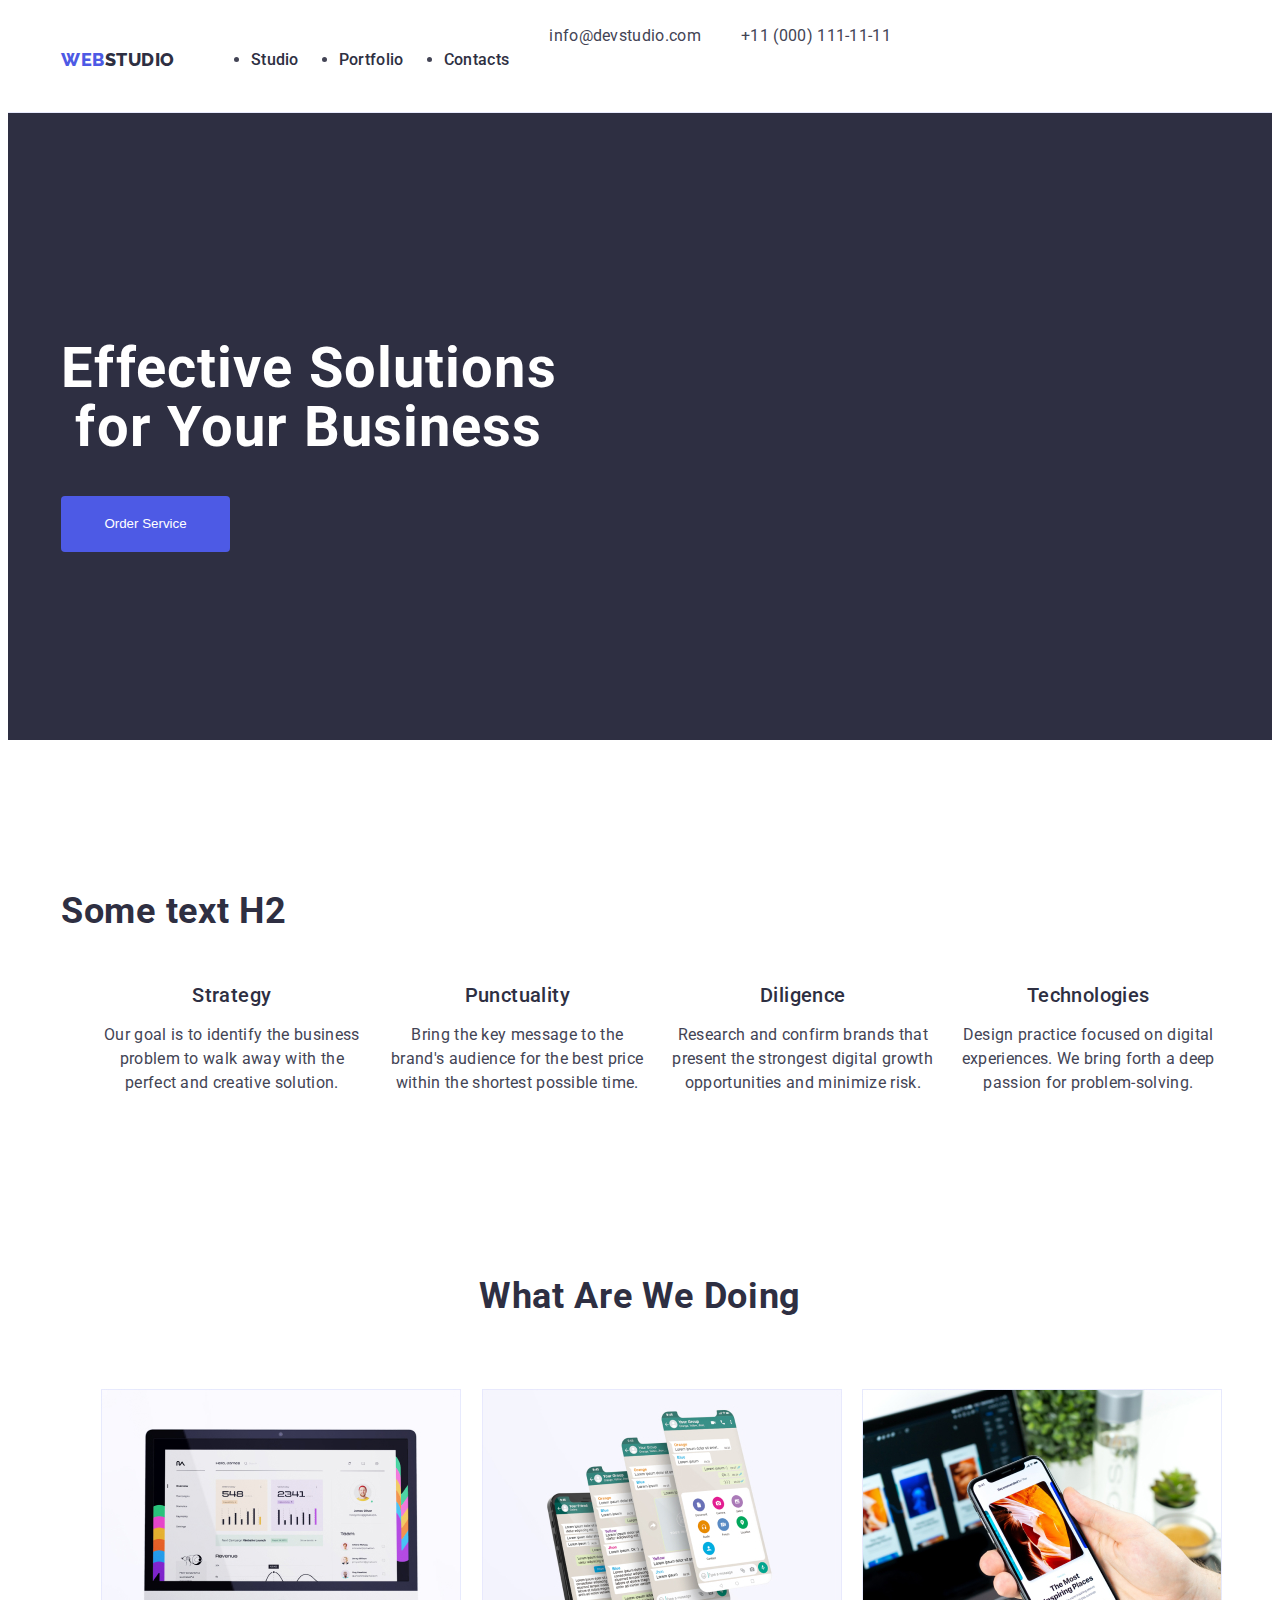
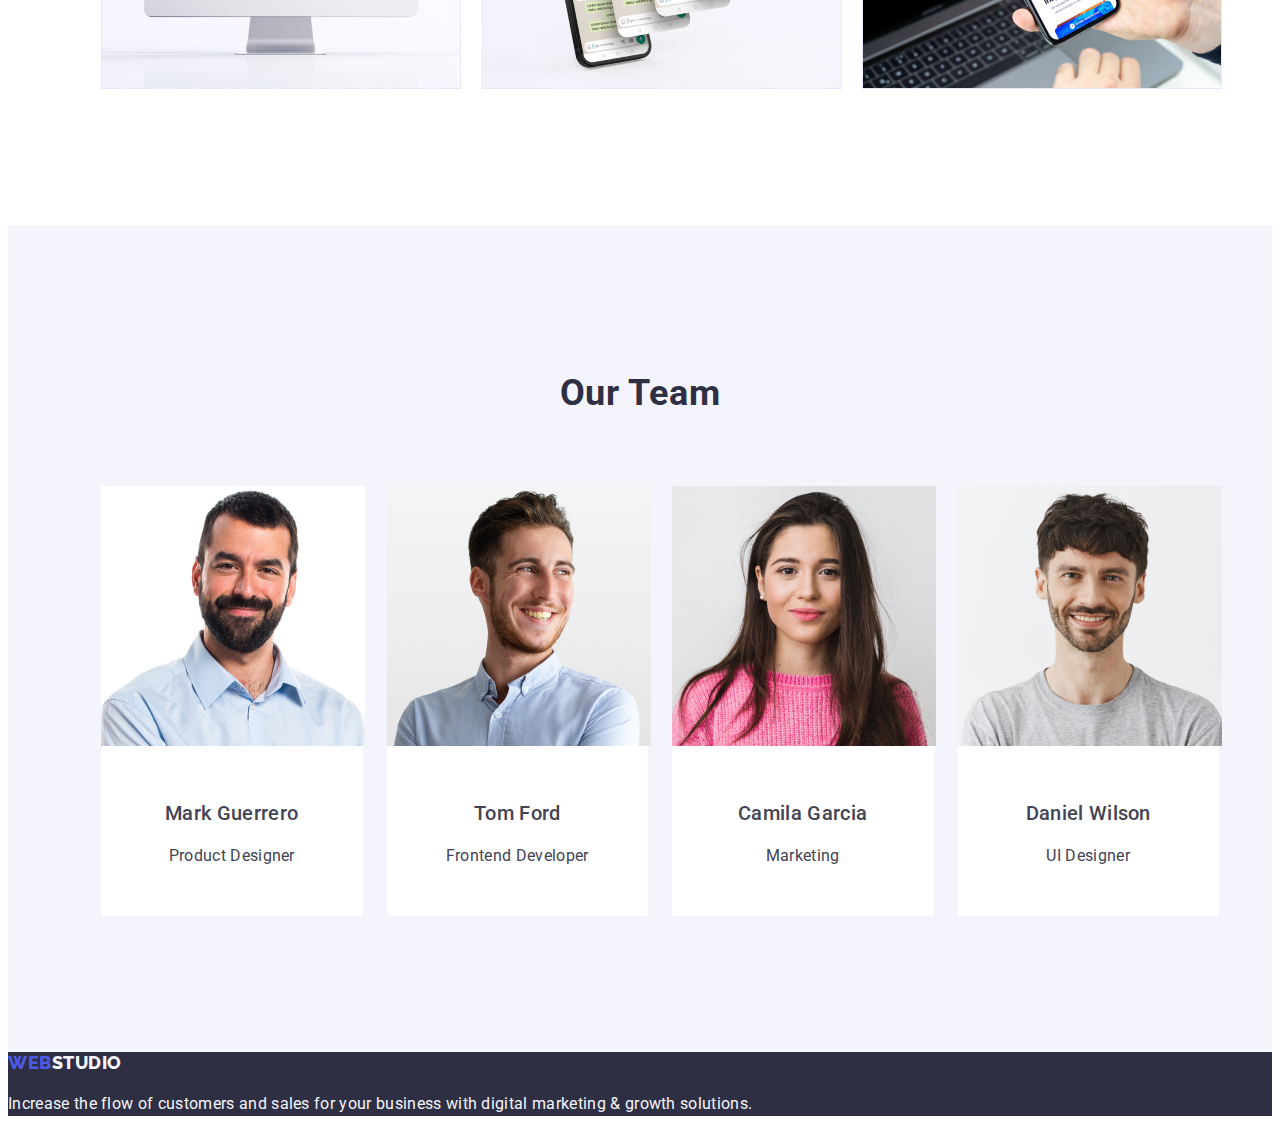
==== index.html @ c29ba167 "3 section - 3 version" ====
<!DOCTYPE html>
<html lang="en">

<head>
  <meta charset="UTF-8" />
  <meta name="viewport" content="width=device-width, initial-scale=1.0" />
  <meta http-equiv="x-ua-compatible" content="ie=edge" />
  <link rel="stylesheet" href="https://cdnjs.cloudflare.com/ajax/libs/modern-normalize/2.0.0/modern-normalize.min.css"
    integrity="sha512-4xo8blKMVCiXpTaLzQSLSw3KFOVPWhm/TRtuPVc4WG6kUgjH6J03IBuG7JZPkcWMxJ5huwaBpOpnwYElP/m6wg=="
    crossorigin="anonymous" referrerpolicy="no-referrer" />
  <link rel="preconnect" href="https://fonts.googleapis.com" />
  <link rel="preconnect" href="https://fonts.gstatic.com" crossorigin />
  <link href="https://fonts.googleapis.com/css2?family=Raleway:wght@800&family=Roboto:wght@400;500;700;900&display=swap"
    rel="stylesheet" />
  <link rel="stylesheet" href="./css/styles.css" />
  <title>Studio</title>
</head>

<body>
  <header class="header">
    <div class="container header-container">
      <nav class="navigate">
        <a href="./index.html" class="logo link">
          Web<span class="logo-second">Studio</span></a>
        <ul class="menu">
          <li class="list-item">
            <a class="link" href="./index.html">Studio</a>
          </li>
          <li class="list-item">
            <a class="link" href="./portfolio.html">Portfolio</a>
          </li>
          <li class="list-item"><a class="link" href="">Contacts</a></li>
        </ul>
      </nav>

      <address class="adr">
        <ul class="list">
          <li class="li-address">
            <a class="link" href="mailto:info@devstudio.com">info@devstudio.com</a>
          </li>
          <li>
            <a class="link" href="tel:+110001111111">+11 (000) 111-11-11</a>
          </li>
        </ul>
      </address>
    </div>
  </header>
  <main>
    <!-- section 1 -->
    <section class="hero">
      <div class="container">
        <h1 class="hero-header">Effective Solutions for Your Business</h1>
        <button type="button" class="btn hero-btn">Order Service</button>
      </div>
    </section>

    <!-- section 2 -->
    <section class="section-second">
      <div class="container">
        <h2 class="header-section-second .visually-hidden">Some text H2</h2>
        <ul class="list ul-section-second">
          <li class="li-section-second">
            <h3 class="header-card">Strategy</h3>
            <p class="p-card">
              Our goal is to identify the business problem to walk away with
              the perfect and creative solution.
            </p>
          </li>
          <li class="li-section-second">
            <h3 class="header-card">Punctuality</h3>
            <p class="p-card">
              Bring the key message to the brand's audience for the best price
              within the shortest possible time.
            </p>
          </li>
          <li class="li-section-second">
            <h3 class="header-card">Diligence</h3>
            <p class="p-card">
              Research and confirm brands that present the strongest digital
              growth opportunities and minimize risk.
            </p>
          </li>
          <li class="li-section-second">
            <h3 class="header-card">Technologies</h3>
            <p class="p-card">
              Design practice focused on digital experiences. We bring forth a
              deep passion for problem-solving.
            </p>
          </li>
        </ul>
      </div>
    </section>

    <!-- section 3 -->
    <section class="section-third">
      <div class="container">
        <h2 class="header-second">What are we doing</h2>
        <ul class="list ul-section-third">
          <li class="li-section-third">
            <img src="./images/img1.jpg" alt="img1" width="360" />
          </li>
          <li class="li-section-third">
            <img src="./images/img2.jpg" alt="img2" width="360" />
          </li>
          <li class="li-section-third">
            <img src="./images/img3.jpg" alt="img3" width="360" />
          </li>
        </ul>
      </div>
    </section>

    <!-- section 4 Our Team -->
    <section class="section-team">
      <div class="container">
        <h2 class="header-second">Our Team</h2>
        <ul class="list list-team">
          <li class="team_card">
            <img src="./images/img11.jpg" alt="Mark Guerrero" width="264" />
            <div class="container-employee">
              <h3 class="header-card">Mark Guerrero</h3>
              <p class="p-card">Product Designer</p>
            </div>
          </li>
          <li class="team_card">
            <img src="./images/img(11).jpg" alt="Tom Ford" width="264" />
            <div class="container-employee">
              <h3 class="header-card">Tom Ford</h3>
              <p class="p-card">Frontend Developer</p>
            </div>
          </li>
          <li class="team_card">
            <img src="./images/img(12).jpg" alt="Camila Garcia" width="264" />
            <div class="container-employee">
              <h3 class="header-card">Camila Garcia</h3>
              <p class="p-card">Marketing</p>
            </div>
          </li>
          <li class="team_card">
            <img src="./images/img(13).jpg" alt="Daniel Wilson" width="264" />
            <div class="container-employee">
              <h3 class="header-card">Daniel Wilson</h3>
              <p class="p-card">UI Designer</p>
            </div>
          </li>
        </ul>
      </div>
    </section>
  </main>
  <footer class="footer">
    <a href="./index.html" class="logo link">
      Web<span class="logo-second">Studio</span></a>
    <p class="p-footer">
      Increase the flow of customers and sales for your business with digital
      marketing & growth solutions.
    </p>
  </footer>
</body>

</html>
---- css/styles.css ----
:root {
  --CLOUD: #F4F4FD;
  --CORNFLOWER: #E7E9FC;
  --IRIS: #4D5AE5;
  --NAVY-BLUE: #2E2F42;
  --OCEAN: #404BBF;
  --SLATE: #434455;
  --WHITE: #FFFFFF;
  --GREEN: #31D0AA;
  --LIGHT-SLATE: #8E8F99;
  --NAVY-BLUE-MODAL: #abacb3;
  --GREY: #6d6d7b;
  --DAIRY: #FCFCFC;


}

body {
  font-family: 'Roboto', sans-serif;
  color: #434455;
  background-color: var(--WHITE);
  line-height: 1.5;
  letter-spacing: 0.02em;
}

a {
  text-decoration: none;

}

h1 {
  font-weight: bold;
  font-size: 56px;
  line-height: 60px;
}

h2 {
  font-weight: bold;
  font-size: 36px;

}

h3 {
  font-weight: 500;
  font-size: 20px;
}

img {
  display: block;
}

.header {
  border-bottom: 1px solid #e7e9fc;
}

.header-container:first-child {
  display: flex;
}

.container {
  width: 1158px;
  margin: 0 auto;
  padding: 0 15px;

}

.link {
  font-size: .75rem;
  line-height: 1.5;
  letter-spacing: 0.02em;
  text-decoration: none;
  font-size: 16px;
}

.btn {
  background-color: var(--IRIS);
  color: var(--WHITE);
  cursor: pointer;
}

/* NAV */
.navigate {
  display: flex;
  align-items: center;

}

.logo {
  font-family: 'Raleway', sans-serif;
  font-weight: 800;
  font-size: 18px;
  line-height: 1.17;
  letter-spacing: 0.03em;
  text-transform: uppercase;
  color: var(--IRIS);
  margin-right: 76px;

}

header .logo-second {
  color: var(--NAVY-BLUE);
}

.list {
  list-style: none;
  display: flex;
  gap: 24px;
}

.menu {
  display: flex;
  gap: 40px;
  padding: 24px 0;
}

/* .list-item {
  padding: 24px 0;
} */

.list-item>a {
  font-size: 16px;
  line-height: 1.5;
  letter-spacing: 0.02em;
}

.list-item .link {
  font-weight: 500;
  color: var(--NAVY-BLUE);

}

.adr {
  font-style: normal;
  font-size: 16px;
  line-height: 1.5;
  letter-spacing: 0.02em;
  color: var(--SLATE)
}

.li-address {
  display: flex;
  gap: 40px;
}

.link:hover,
.link:focus {
  color: var(--OCEAN);
  /* text-decoration: underline var(--NAVY-BLUE); */
}


address a {
  color: var(--SLATE);
  margin-right: 1rem;
}

/* Main Page - Studio */
/* section 1 */
.hero {
  background-color: var(--NAVY-BLUE);
  padding: 188px 0;

}

.hero-header {
  line-height: 1.07;
  text-align: center;
  letter-spacing: 0.02em;
  color: var(--WHITE);
  max-width: 496px;
}

.hero-btn {
  display: block;
  min-width: 169px;
  height: 56px;
  border: none;
  border-radius: 4px;
  background-color: var(--IRIS);

}

/* section 2 */
.section-second {
  padding: 120px 0;
}

.header-section-second {
  line-height: 1.2;
  letter-spacing: 0.02em;
  color: var(--NAVY-BLUE);
}

.visually-hidden {
  position: absolute;
  width: 1px;
  height: 1px;
  margin: -1px;
  border: 0;
  padding: 0;

  white-space: nowrap;
  clip-path: inset(100%);
  clip: rect(0 0 0 0);
  overflow: hidden;
}

.li-section-second {
  width: calc((100% - 72px) / 4);
}

.p-card {
  color: var(--SLATE);
}

.section-second .header-card {
  line-height: 1.2;
  letter-spacing: 0.02em;
  color: var(--NAVY-BLUE);
  margin-bottom: 8px;

}

/* section 3 */
.section-third {
  padding-bottom: 120px;
}

.header-second {
  line-height: 1.11;
  text-align: center;
  text-transform: capitalize;
  color: var(--NAVY-BLUE);
  letter-spacing: 0.02em;
  margin-bottom: 72px;
}

.li-section-third {
  width: calc((100% - 48px) / 3);
}

/* section 4 Our Team */
.section-team {
  background-color: var(--CLOUD);
  padding: 120px 0;

}

.team_card {
  background-color: var(--WHITE);
  width: calc((100% - 72px) / 4);
  border-radius: 0px 0px 4px 4px;
}

.container-employee {
  padding: 32px 0;
}

.header-card {
  text-align: center;
  margin-bottom: 8px;
}

.p-card {
  text-align: center;
}

/* FILTERS */
.filters ul {
  justify-content: center;
}

.filters>.btn {
  margin-right: 2rem;
  background-color: var(--CLOUD);
  border: 1px solid var(--CORNFLOWER);
  color: var(--IRIS);
  cursor: pointer;
  letter-spacing: 0.04em;
  font-family: "Roboto", sans-serif;
  font-weight: 500;
  font-size: 16px;
  line-height: 1.5;
  letter-spacing: 0.04em;
}

.btn:active,
.btn:hover,
.btn:focus {
  color: var(--WHITE);
  background-color: var(--OCEAN);
}

/* sections */

.header-card-content {
  font-size: 20px;
  line-height: 1.2;
  letter-spacing: 0.02em;
  color: var(--NAVY-BLUE);
  font-weight: 500;
}

.p-card-content {
  font-size: 16px;
  line-height: 1.5;
  letter-spacing: 0.02em;
  color: var(--SLATE);
}

/* FOOTER */
footer {
  background-color: var(--NAVY-BLUE);
}

.p-footer {
  line-height: 1.5;
  color: var(--CLOUD);
  letter-spacing: 0.02em;
}

.logo-second {
  color: var(--CLOUD);
}
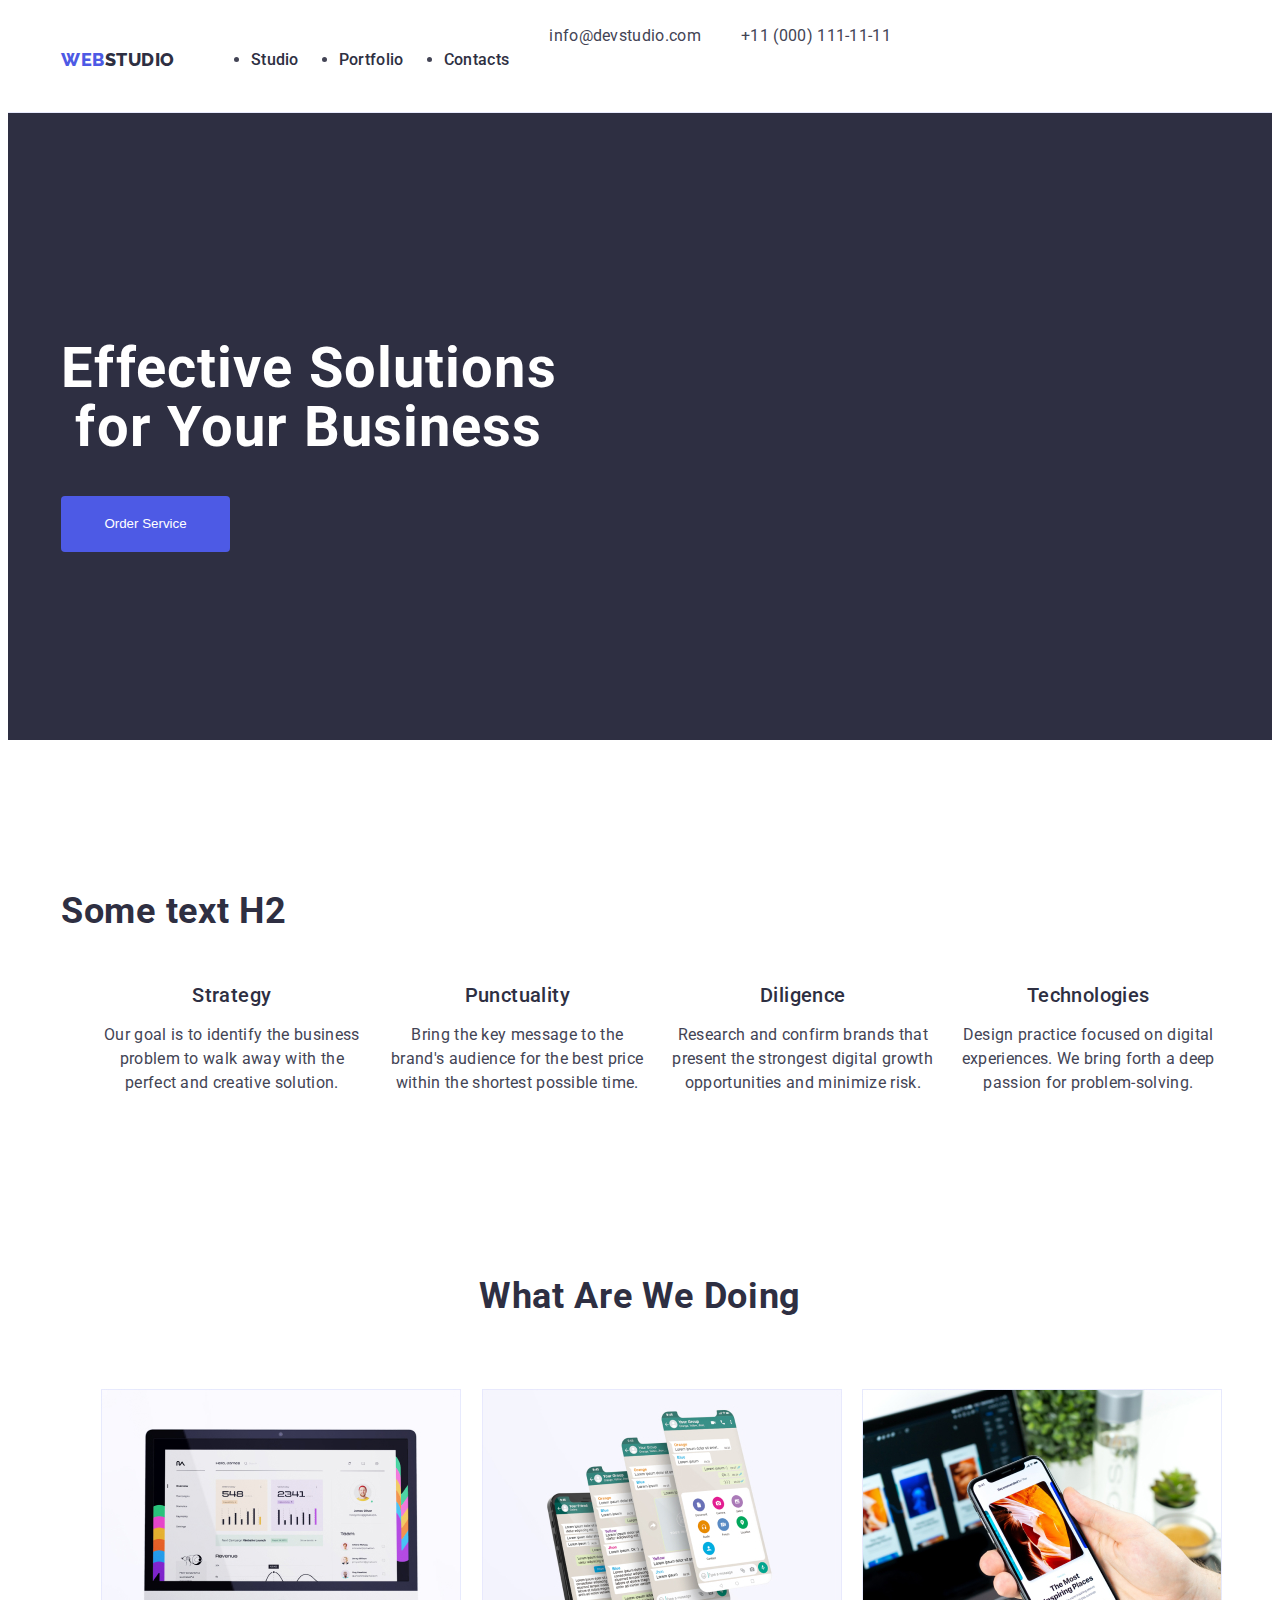
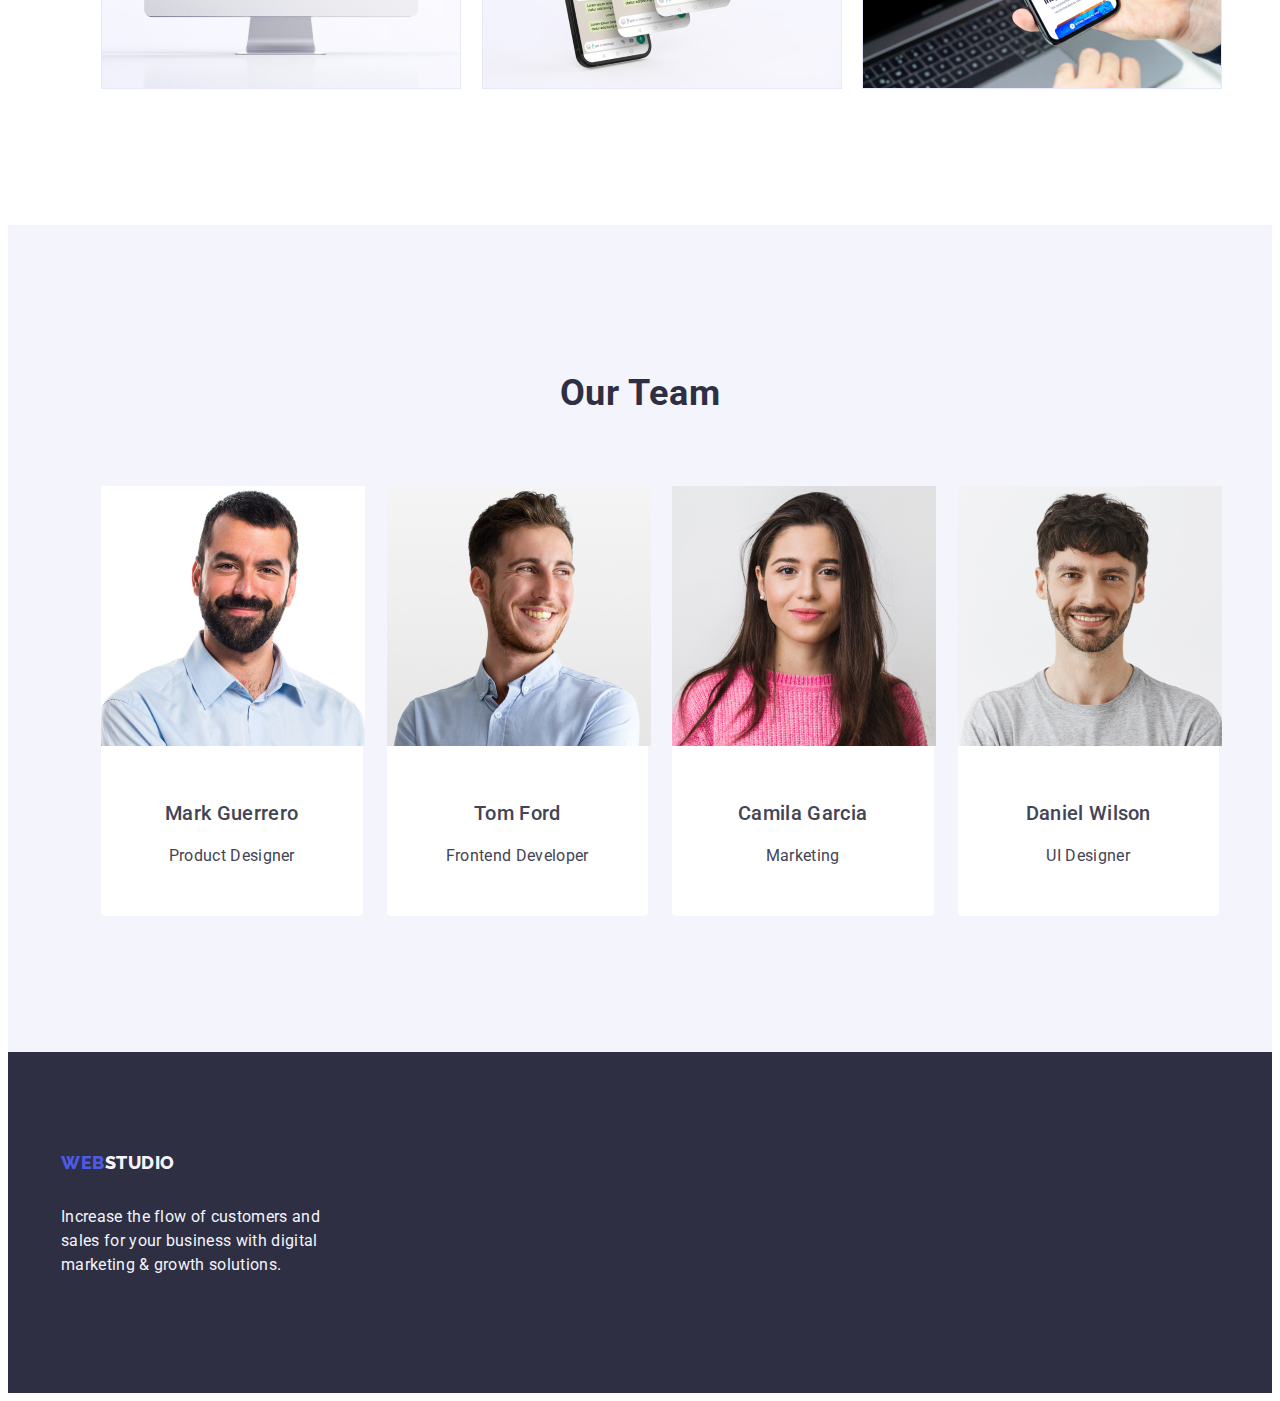
==== commit 3a7a64fc: "changerd main page" ====
--- a/index.html
+++ b/index.html
@@ -147,12 +147,14 @@
     </section>
   </main>
   <footer class="footer">
-    <a href="./index.html" class="logo link">
-      Web<span class="logo-second">Studio</span></a>
-    <p class="p-footer">
-      Increase the flow of customers and sales for your business with digital
-      marketing & growth solutions.
-    </p>
+    <div class="container">
+      <a href="./index.html" class="logo link a-footer">
+        Web<span class="logo-second">Studio</span></a>
+      <p class="p-footer">
+        Increase the flow of customers and sales for your business with digital
+        marketing & growth solutions.
+      </p>
+    </div>
   </footer>
 </body>
 
--- a/css/styles.css
+++ b/css/styles.css
@@ -218,7 +218,6 @@
   letter-spacing: 0.02em;
   color: var(--NAVY-BLUE);
   margin-bottom: 8px;
-
 }
 
 /* section 3 */
@@ -309,14 +308,21 @@
 }
 
 /* FOOTER */
-footer {
+.footer {
   background-color: var(--NAVY-BLUE);
+  padding: 100px 0;
+
+}
+.a-footer{
+  display: inline-block;
+  margin-bottom: 16px; 
 }
 
 .p-footer {
   line-height: 1.5;
   color: var(--CLOUD);
   letter-spacing: 0.02em;
+  max-width: 264px;
 }
 
 .logo-second {
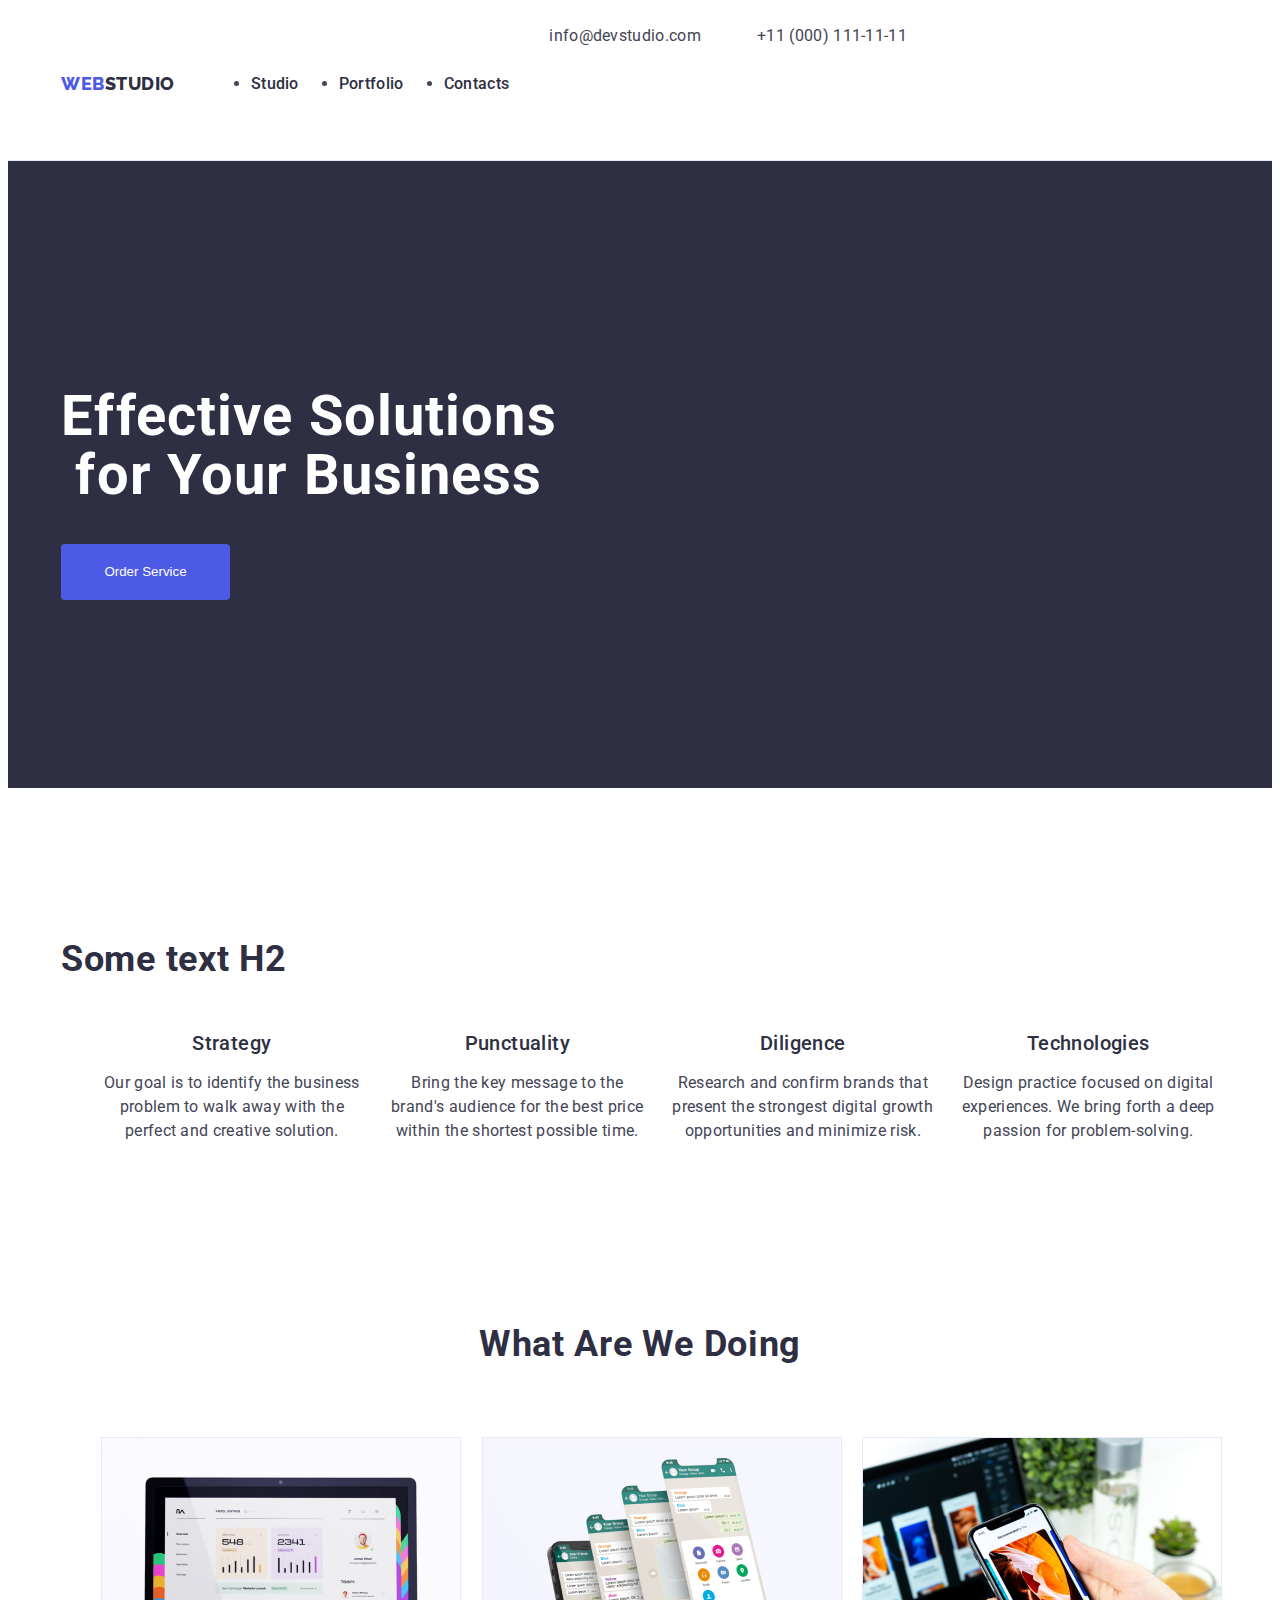
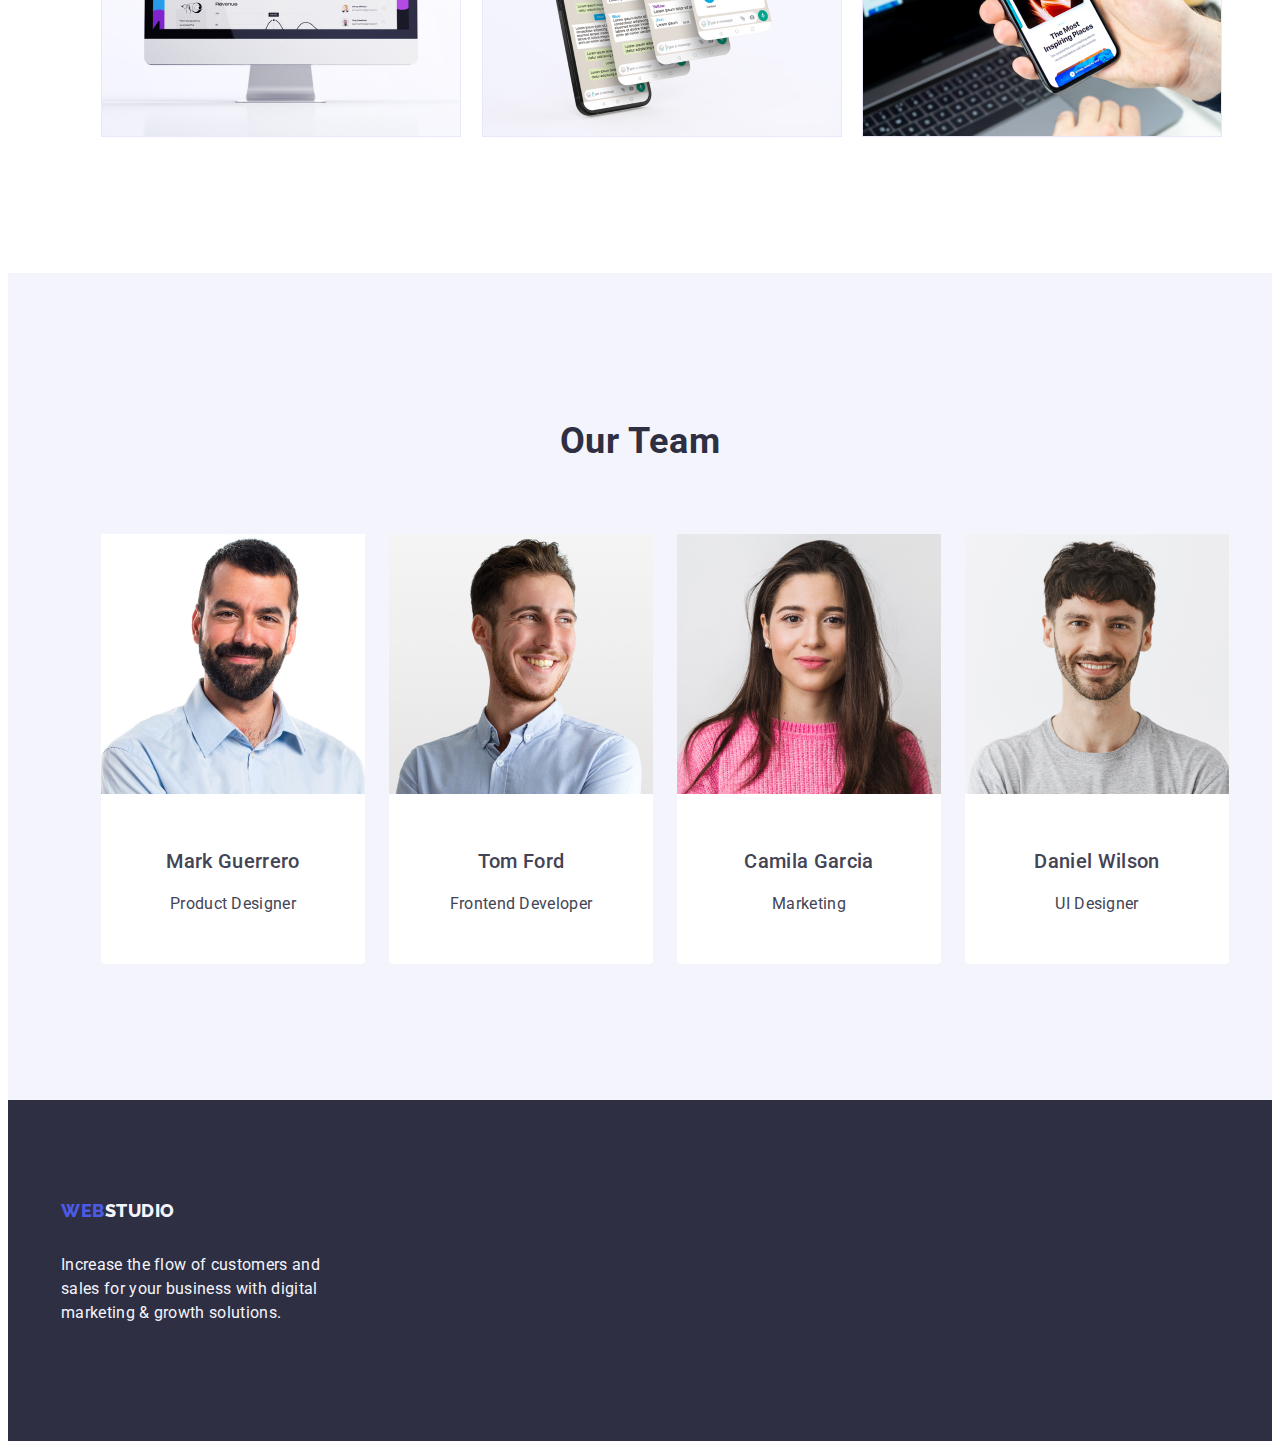
==== commit aa19263c: "different changes all project" ====
--- a/index.html
+++ b/index.html
@@ -34,7 +34,7 @@
       </nav>
 
       <address class="adr">
-        <ul class="list">
+        <ul class="list ul-address">
           <li class="li-address">
             <a class="link" href="mailto:info@devstudio.com">info@devstudio.com</a>
           </li>
--- a/css/styles.css
+++ b/css/styles.css
@@ -113,9 +113,9 @@
   padding: 24px 0;
 }
 
-/* .list-item {
+.list-item {
   padding: 24px 0;
-} */
+}
 
 .list-item>a {
   font-size: 16px;
@@ -148,7 +148,9 @@
   /* text-decoration: underline var(--NAVY-BLUE); */
 }
 
-
+.ul-address{
+  gap: 40px;
+}
 address a {
   color: var(--SLATE);
   margin-right: 1rem;
@@ -247,7 +249,8 @@
 
 .team_card {
   background-color: var(--WHITE);
-  width: calc((100% - 72px) / 4);
+  /* width: calc((100% - 72px) / 4); */
+  flex-basis: calc((100%-24*3)/4);
   border-radius: 0px 0px 4px 4px;
 }
 
@@ -264,12 +267,24 @@
   text-align: center;
 }
 
+/* Portfolio Page */
+
+.main {
+  padding-top: 96px;
+  padding-bottom: 120px;
+}
+
+
 /* FILTERS */
-.filters ul {
+.ul-filter {
   justify-content: center;
-}
-
-.filters>.btn {
+  display: flex;
+  justify-content: center;
+  gap: 24px;
+  margin-bottom: 72px;
+  }
+
+  .ul-filter .btn {
   margin-right: 2rem;
   background-color: var(--CLOUD);
   border: 1px solid var(--CORNFLOWER);
@@ -281,23 +296,48 @@
   font-size: 16px;
   line-height: 1.5;
   letter-spacing: 0.04em;
-}
+  padding: 12px 24px;
+  border: 1px solid var(--CORNFLOWER);
+  border-radius: 4px;
+}
+/* .btn-filter{
+  padding: 12px 24px;
+  border: 1px solid var(--CORNFLOWER);
+  border-radius: 4px;
+} */
 
 .btn:active,
 .btn:hover,
 .btn:focus {
   color: var(--WHITE);
   background-color: var(--OCEAN);
-}
-
-/* sections */
-
+  border: 1px solid transparent;
+}
+
+/* ul-wrap*/
+.ul-wrap{
+  display: flex;
+  flex-wrap: wrap;
+  column-gap: 24px;
+  row-gap: 48px;
+}
+
+.ul-wrap .project-card{
+  width: calc((100% - 48px) / 3);
+}
+.shot-description-cart{
+  padding: 32px 16px;
+  border: 1px solid #e7e9fc;
+  border-top: none;
+}
 .header-card-content {
   font-size: 20px;
   line-height: 1.2;
   letter-spacing: 0.02em;
   color: var(--NAVY-BLUE);
   font-weight: 500;
+  margin-bottom: 8px;
+  
 }
 
 .p-card-content {
@@ -313,9 +353,10 @@
   padding: 100px 0;
 
 }
-.a-footer{
+
+.a-footer {
   display: inline-block;
-  margin-bottom: 16px; 
+  margin-bottom: 16px;
 }
 
 .p-footer {
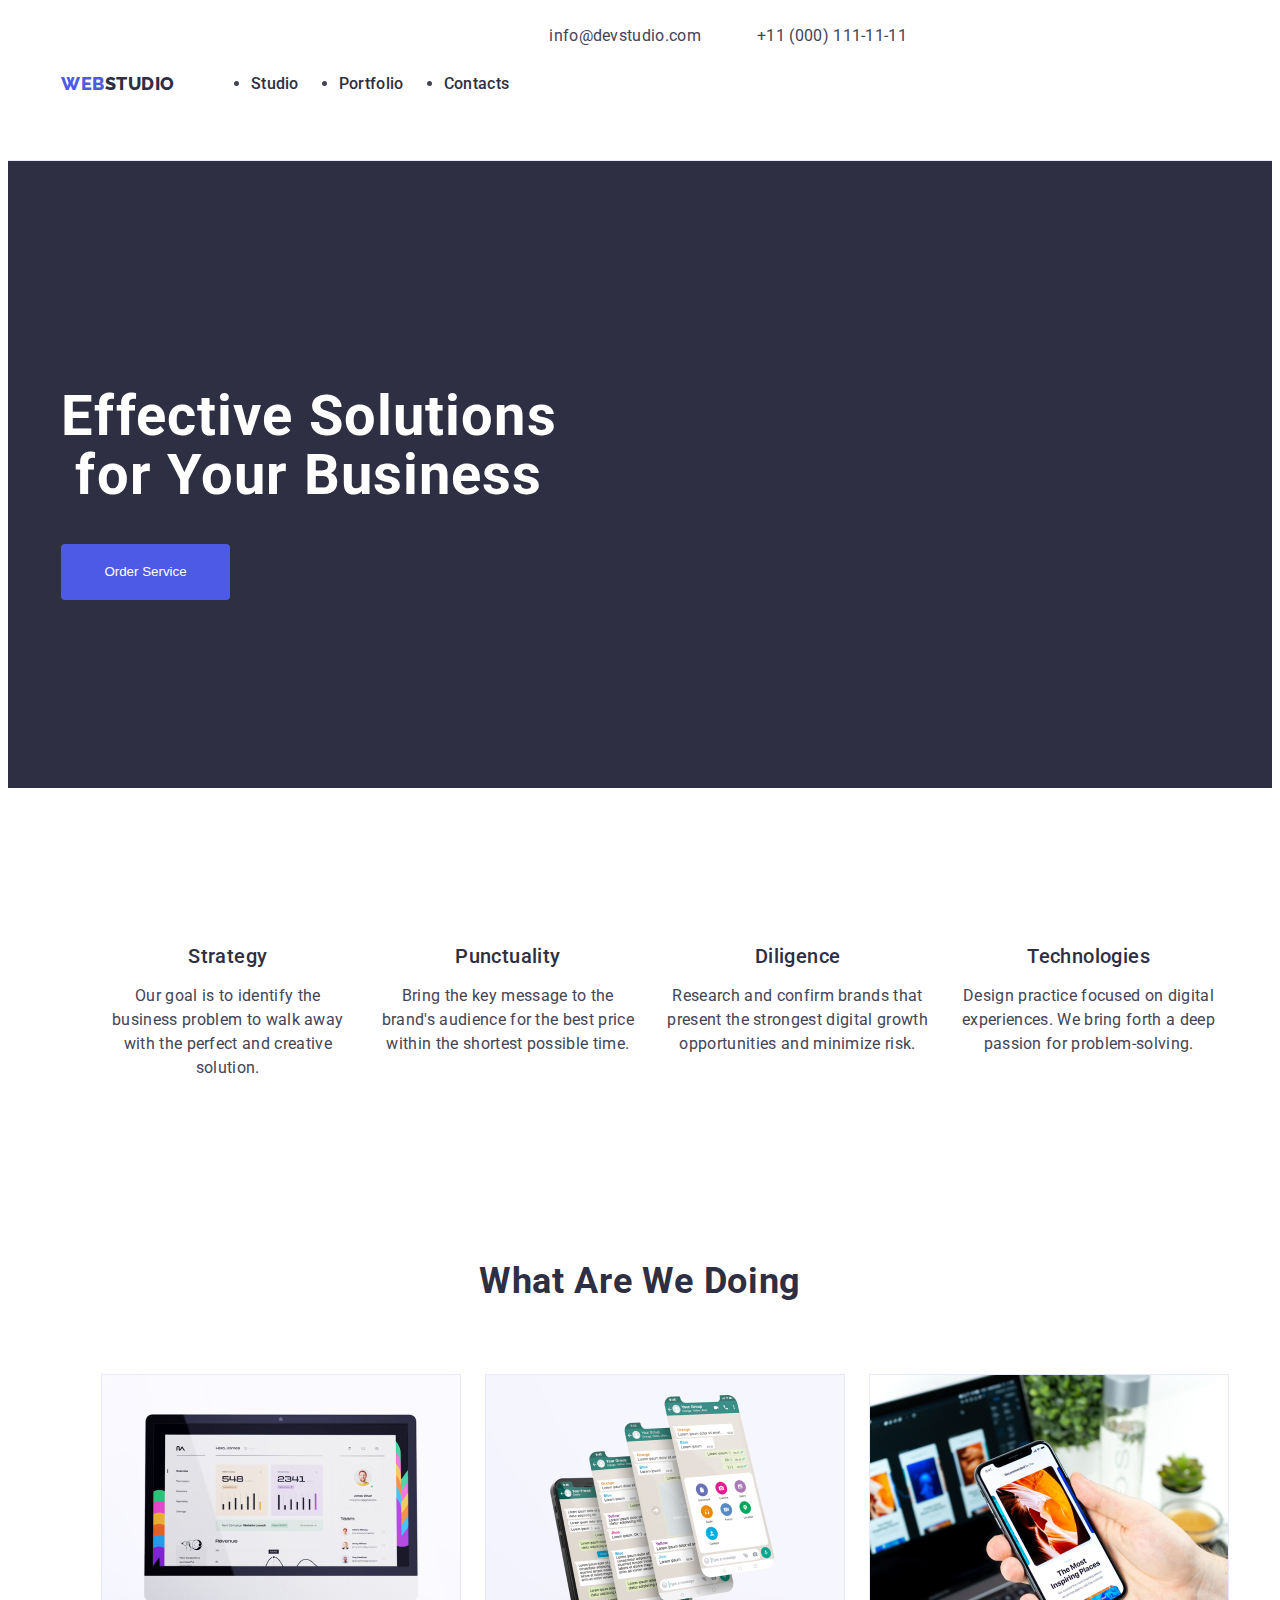
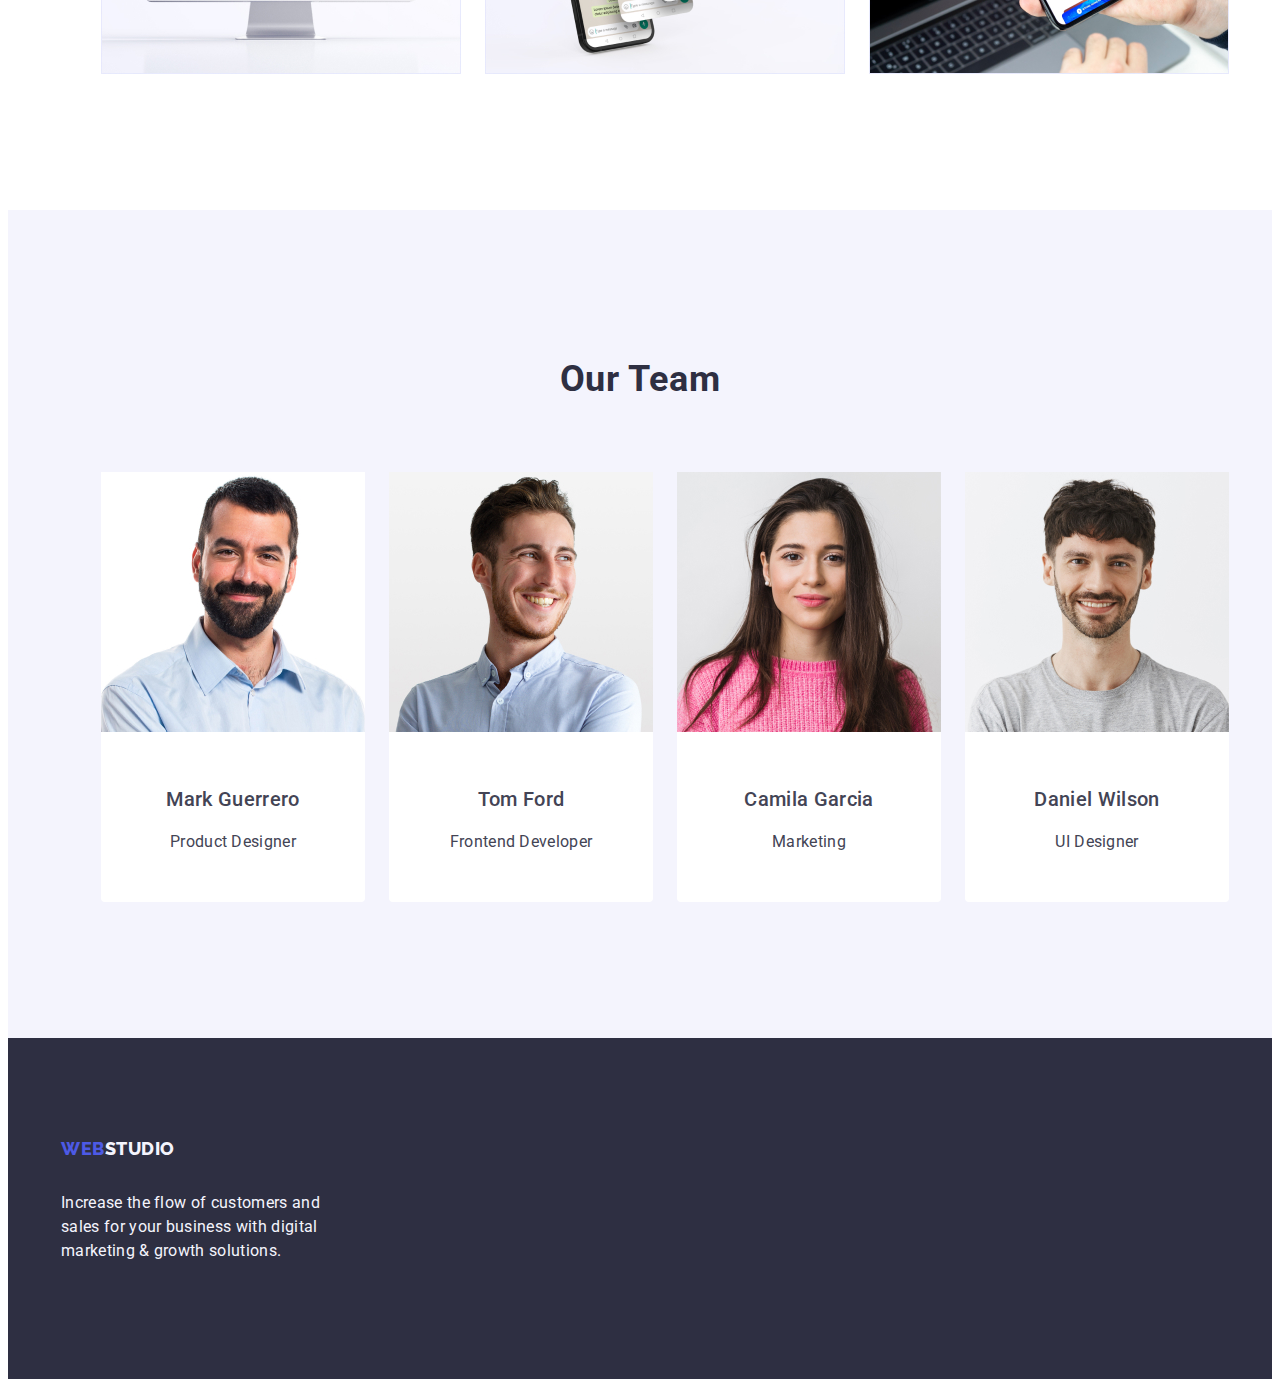
==== commit d1727d41: "different changes" ====
--- a/index.html
+++ b/index.html
@@ -57,7 +57,7 @@
     <!-- section 2 -->
     <section class="section-second">
       <div class="container">
-        <h2 class="header-section-second .visually-hidden">Some text H2</h2>
+        <h2 class="header-section-second visually-hidden">Some text H2</h2>
         <ul class="list ul-section-second">
           <li class="li-section-second">
             <h3 class="header-card">Strategy</h3>
--- a/css/styles.css
+++ b/css/styles.css
@@ -148,9 +148,10 @@
   /* text-decoration: underline var(--NAVY-BLUE); */
 }
 
-.ul-address{
+.ul-address {
   gap: 40px;
 }
+
 address a {
   color: var(--SLATE);
   margin-right: 1rem;
@@ -200,7 +201,6 @@
   margin: -1px;
   border: 0;
   padding: 0;
-
   white-space: nowrap;
   clip-path: inset(100%);
   clip: rect(0 0 0 0);
@@ -208,7 +208,8 @@
 }
 
 .li-section-second {
-  width: calc((100% - 72px) / 4);
+  /* width: calc((100% - 72px) / 4); */
+  flex-basis: calc((100%-3*24px)/4);
 }
 
 .p-card {
@@ -237,7 +238,8 @@
 }
 
 .li-section-third {
-  width: calc((100% - 48px) / 3);
+  /* width: calc((100% - 48px) / 3); */
+  flex-basis: calc((100%-3*16px)/3);
 }
 
 /* section 4 Our Team */
@@ -282,9 +284,9 @@
   justify-content: center;
   gap: 24px;
   margin-bottom: 72px;
-  }
-
-  .ul-filter .btn {
+}
+
+.ul-filter .btn {
   margin-right: 2rem;
   background-color: var(--CLOUD);
   border: 1px solid var(--CORNFLOWER);
@@ -300,6 +302,7 @@
   border: 1px solid var(--CORNFLOWER);
   border-radius: 4px;
 }
+
 /* .btn-filter{
   padding: 12px 24px;
   border: 1px solid var(--CORNFLOWER);
@@ -315,21 +318,24 @@
 }
 
 /* ul-wrap*/
-.ul-wrap{
+.ul-wrap {
   display: flex;
   flex-wrap: wrap;
   column-gap: 24px;
   row-gap: 48px;
 }
 
-.ul-wrap .project-card{
+.project-card {
   width: calc((100% - 48px) / 3);
-}
-.shot-description-cart{
+  width: calc((100%-48px)/3);
+}
+
+.shot-description-cart {
   padding: 32px 16px;
   border: 1px solid #e7e9fc;
   border-top: none;
 }
+
 .header-card-content {
   font-size: 20px;
   line-height: 1.2;
@@ -337,7 +343,7 @@
   color: var(--NAVY-BLUE);
   font-weight: 500;
   margin-bottom: 8px;
-  
+
 }
 
 .p-card-content {
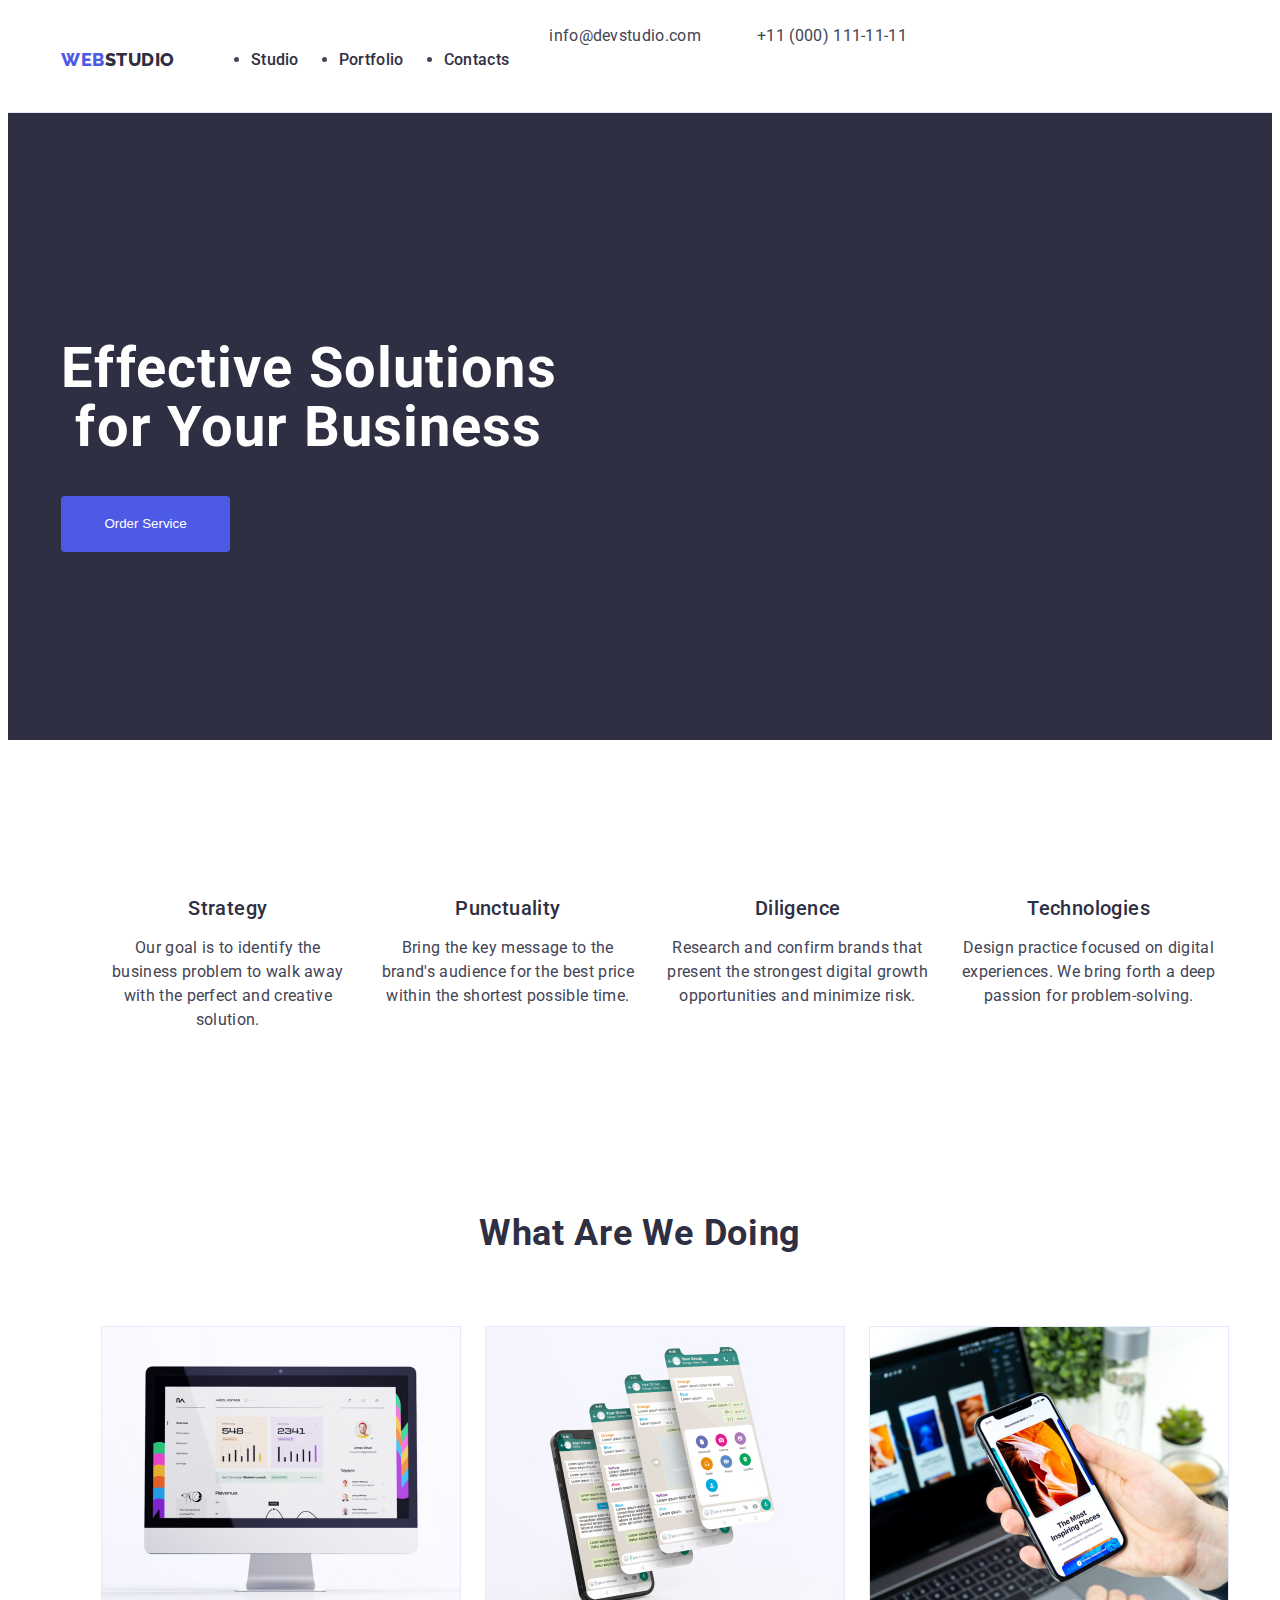
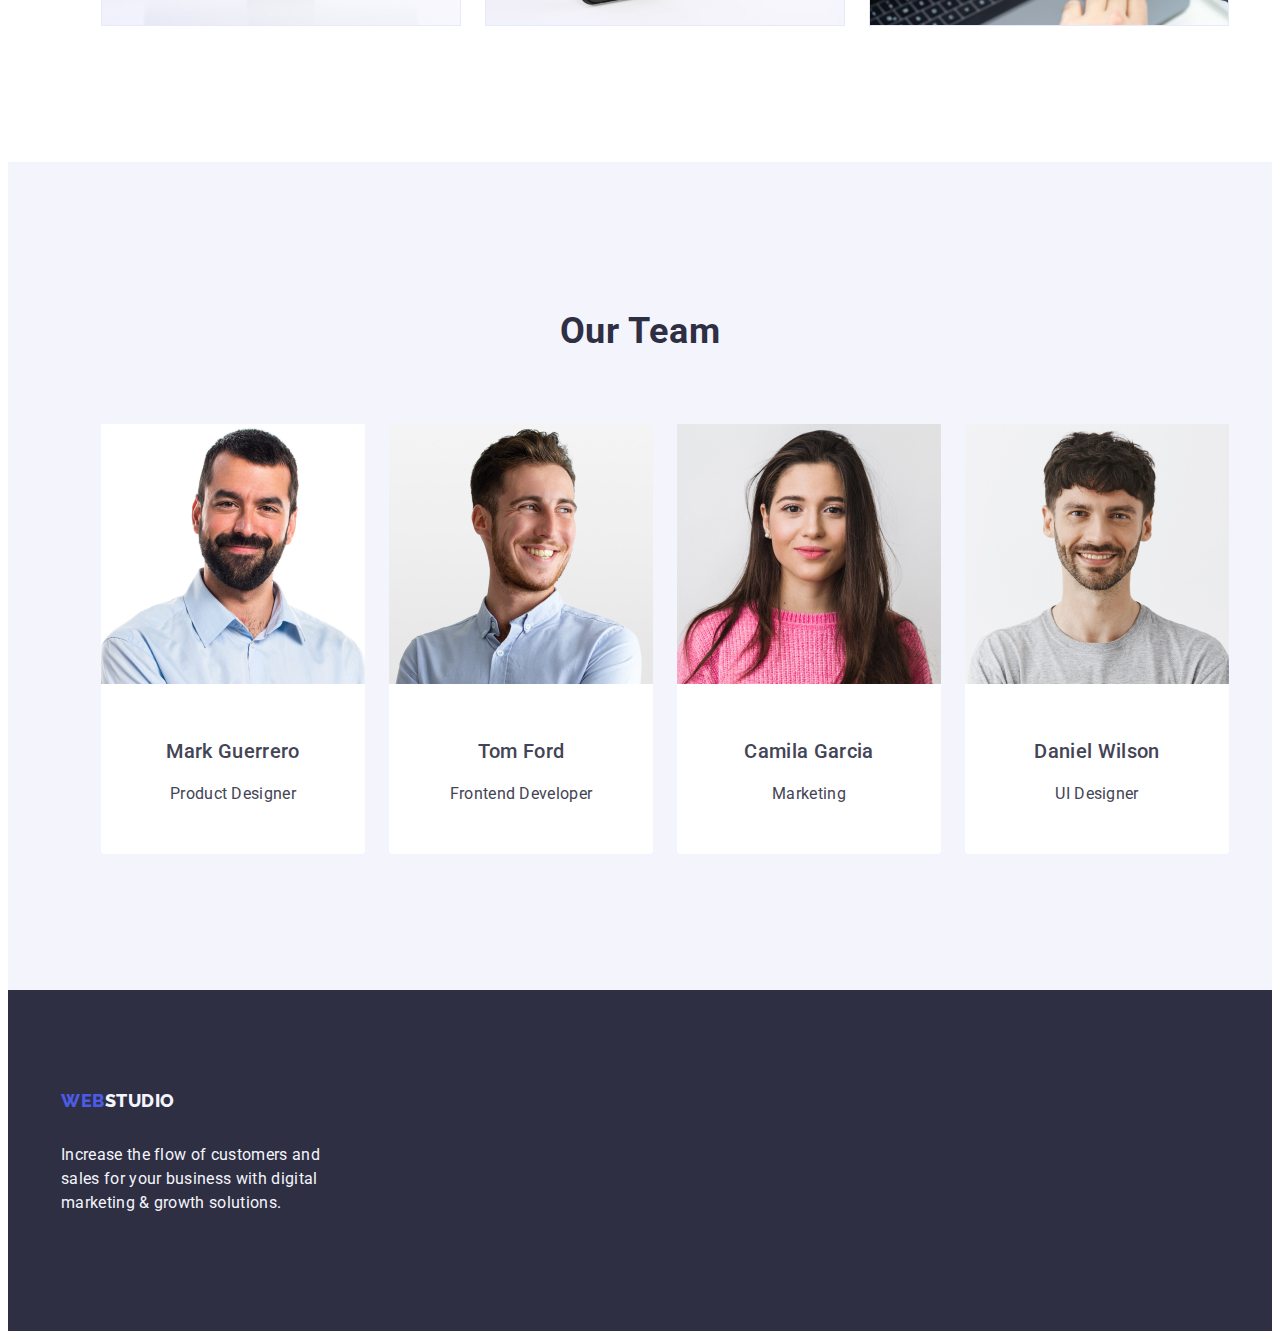
==== commit b077905a: "changed header" ====
--- a/index.html
+++ b/index.html
@@ -24,12 +24,12 @@
           Web<span class="logo-second">Studio</span></a>
         <ul class="menu">
           <li class="list-item">
-            <a class="link" href="./index.html">Studio</a>
+            <a class="link link-item-header" href="./index.html">Studio</a>
           </li>
           <li class="list-item">
-            <a class="link" href="./portfolio.html">Portfolio</a>
+            <a class="link link-item-header" href="./portfolio.html">Portfolio</a>
           </li>
-          <li class="list-item"><a class="link" href="">Contacts</a></li>
+          <li class="list-item"><a class="link link-item-header" href="">Contacts</a></li>
         </ul>
       </nav>
 
--- a/css/styles.css
+++ b/css/styles.css
@@ -112,12 +112,12 @@
   gap: 40px;
   padding: 24px 0;
 }
-
-.list-item {
+ 
+.link-item-header{
   padding: 24px 0;
 }
 
-.list-item>a {
+.list-item > a {
   font-size: 16px;
   line-height: 1.5;
   letter-spacing: 0.02em;
@@ -162,7 +162,6 @@
 .hero {
   background-color: var(--NAVY-BLUE);
   padding: 188px 0;
-
 }
 
 .hero-header {
@@ -180,7 +179,6 @@
   border: none;
   border-radius: 4px;
   background-color: var(--IRIS);
-
 }
 
 /* section 2 */
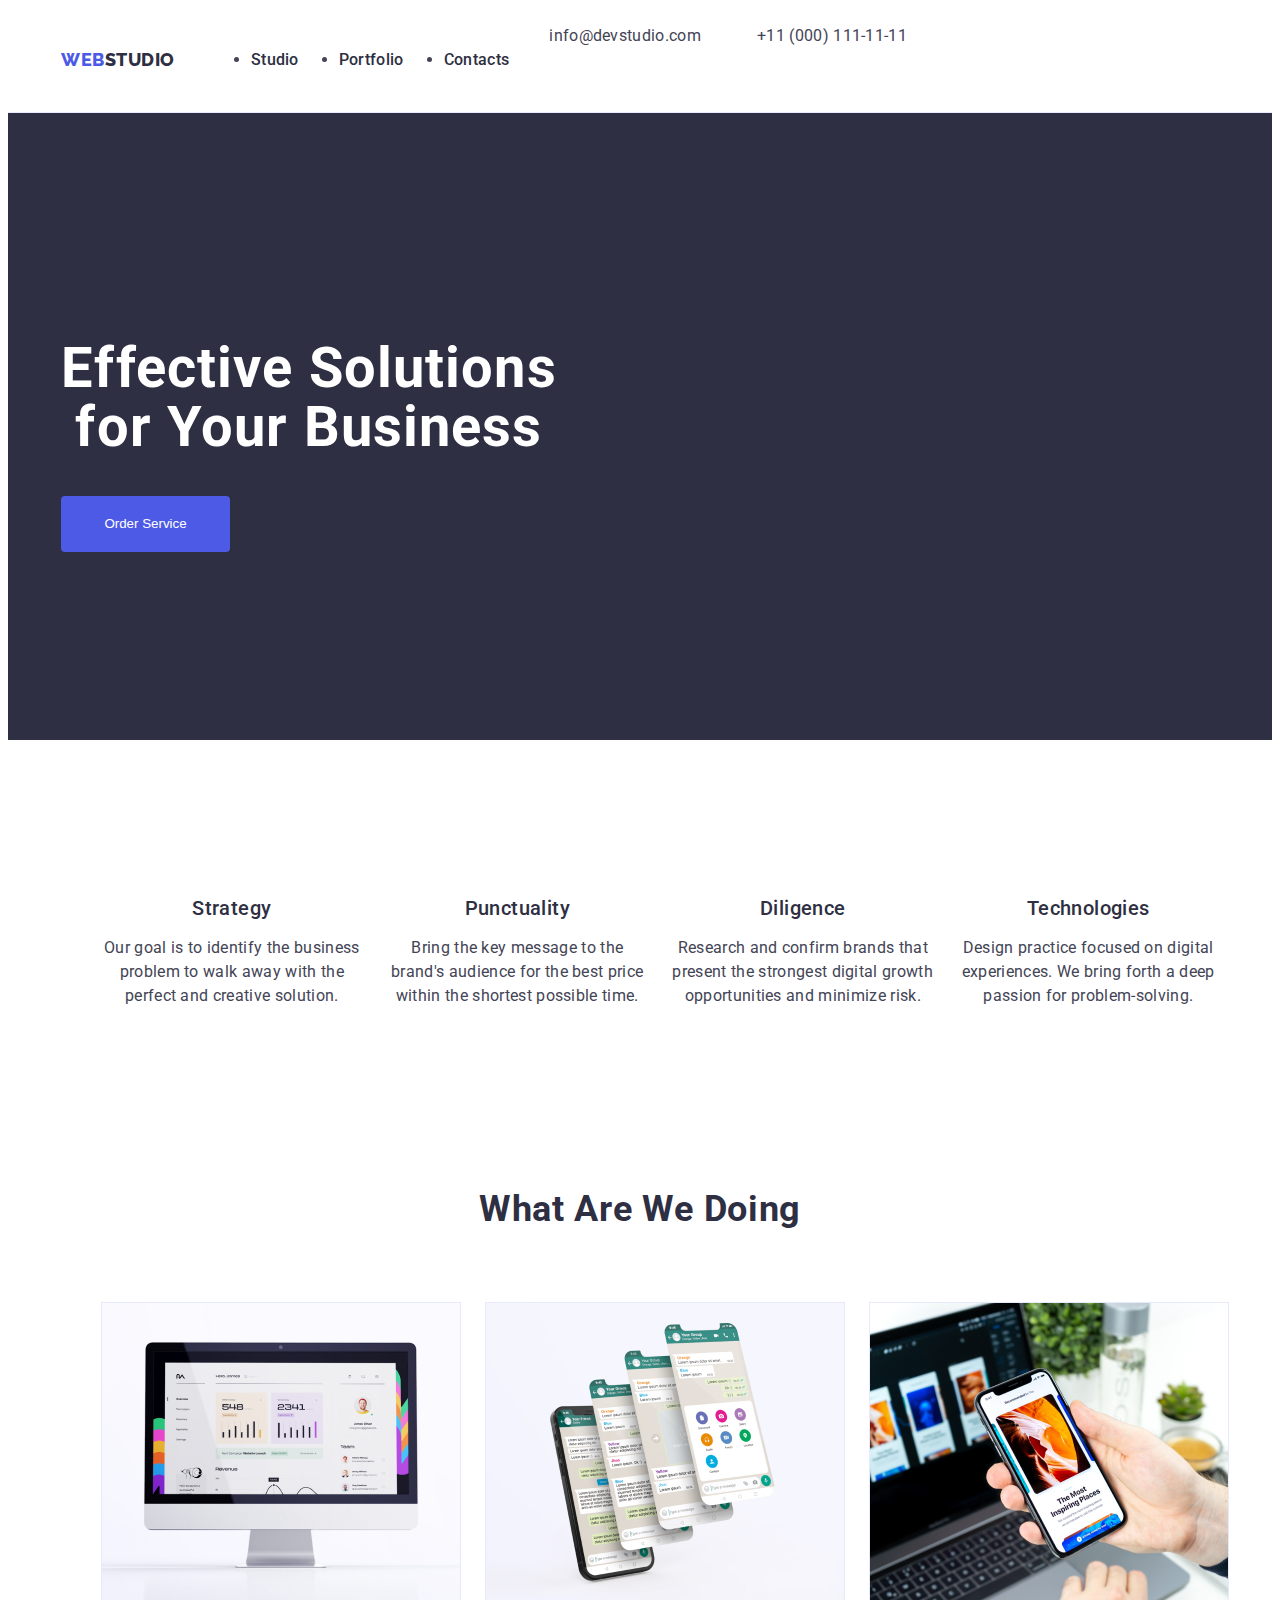
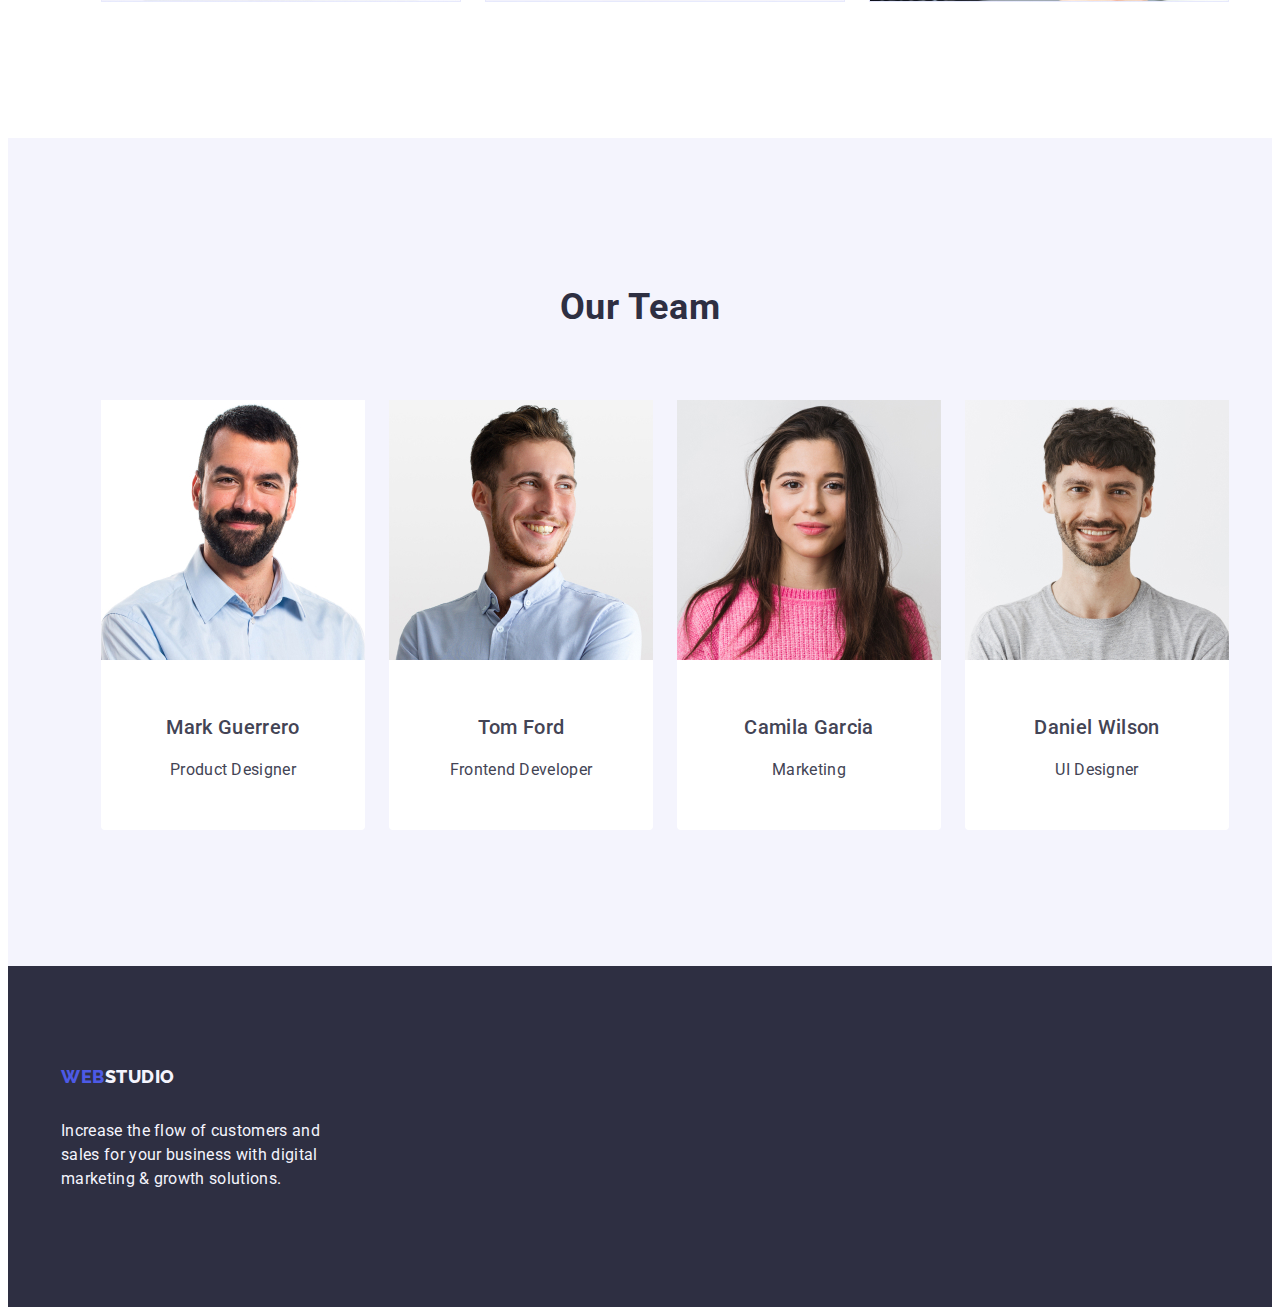
==== commit e09a43a6: "rename classes" ====
--- a/index.html
+++ b/index.html
@@ -58,31 +58,31 @@
     <section class="section-second">
       <div class="container">
         <h2 class="header-section-second visually-hidden">Some text H2</h2>
-        <ul class="list ul-section-second">
-          <li class="li-section-second">
+        <ul class="list list-section-second">
+          <li class="item-section-second">
             <h3 class="header-card">Strategy</h3>
-            <p class="p-card">
+            <p class="text-card">
               Our goal is to identify the business problem to walk away with
               the perfect and creative solution.
             </p>
           </li>
-          <li class="li-section-second">
+          <li class="item-section-second">
             <h3 class="header-card">Punctuality</h3>
-            <p class="p-card">
+            <p class="text-card">
               Bring the key message to the brand's audience for the best price
               within the shortest possible time.
             </p>
           </li>
-          <li class="li-section-second">
+          <li class="item-section-second">
             <h3 class="header-card">Diligence</h3>
-            <p class="p-card">
+            <p class="text-card">
               Research and confirm brands that present the strongest digital
               growth opportunities and minimize risk.
             </p>
           </li>
-          <li class="li-section-second">
+          <li class="item-section-second">
             <h3 class="header-card">Technologies</h3>
-            <p class="p-card">
+            <p class="text-card">
               Design practice focused on digital experiences. We bring forth a
               deep passion for problem-solving.
             </p>
@@ -96,13 +96,13 @@
       <div class="container">
         <h2 class="header-second">What are we doing</h2>
         <ul class="list ul-section-third">
-          <li class="li-section-third">
+          <li class="item-section-third">
             <img src="./images/img1.jpg" alt="img1" width="360" />
           </li>
-          <li class="li-section-third">
+          <li class="item-section-third">
             <img src="./images/img2.jpg" alt="img2" width="360" />
           </li>
-          <li class="li-section-third">
+          <li class="item-section-third">
             <img src="./images/img3.jpg" alt="img3" width="360" />
           </li>
         </ul>
@@ -118,28 +118,28 @@
             <img src="./images/img11.jpg" alt="Mark Guerrero" width="264" />
             <div class="container-employee">
               <h3 class="header-card">Mark Guerrero</h3>
-              <p class="p-card">Product Designer</p>
+              <p class="text-card">Product Designer</p>
             </div>
           </li>
           <li class="team_card">
             <img src="./images/img(11).jpg" alt="Tom Ford" width="264" />
             <div class="container-employee">
               <h3 class="header-card">Tom Ford</h3>
-              <p class="p-card">Frontend Developer</p>
+              <p class="text-card">Frontend Developer</p>
             </div>
           </li>
           <li class="team_card">
             <img src="./images/img(12).jpg" alt="Camila Garcia" width="264" />
             <div class="container-employee">
               <h3 class="header-card">Camila Garcia</h3>
-              <p class="p-card">Marketing</p>
+              <p class="text-card">Marketing</p>
             </div>
           </li>
           <li class="team_card">
             <img src="./images/img(13).jpg" alt="Daniel Wilson" width="264" />
             <div class="container-employee">
               <h3 class="header-card">Daniel Wilson</h3>
-              <p class="p-card">UI Designer</p>
+              <p class="text-card">UI Designer</p>
             </div>
           </li>
         </ul>
--- a/css/styles.css
+++ b/css/styles.css
@@ -112,12 +112,12 @@
   gap: 40px;
   padding: 24px 0;
 }
- 
-.link-item-header{
+
+.link-item-header {
   padding: 24px 0;
 }
 
-.list-item > a {
+.list-item>a {
   font-size: 16px;
   line-height: 1.5;
   letter-spacing: 0.02em;
@@ -205,12 +205,17 @@
   overflow: hidden;
 }
 
-.li-section-second {
+.list-section-second{
+  display: flex;
+  gap: 24px;
+}
+
+.item-section-second {
   /* width: calc((100% - 72px) / 4); */
-  flex-basis: calc((100%-3*24px)/4);
-}
-
-.p-card {
+  flex-basis: calc((100% - 3 * 24px) / 4);
+}
+
+.text-card {
   color: var(--SLATE);
 }
 
@@ -235,9 +240,9 @@
   margin-bottom: 72px;
 }
 
-.li-section-third {
+.item-section-third {
   /* width: calc((100% - 48px) / 3); */
-  flex-basis: calc((100%-3*16px)/3);
+  flex-basis: calc((100% - 3 * 16px) / 3);
 }
 
 /* section 4 Our Team */
@@ -263,7 +268,7 @@
   margin-bottom: 8px;
 }
 
-.p-card {
+.text-card {
   text-align: center;
 }
 
@@ -325,7 +330,6 @@
 
 .project-card {
   width: calc((100% - 48px) / 3);
-  width: calc((100%-48px)/3);
 }
 
 .shot-description-cart {
@@ -344,7 +348,7 @@
 
 }
 
-.p-card-content {
+.text-card-content {
   font-size: 16px;
   line-height: 1.5;
   letter-spacing: 0.02em;
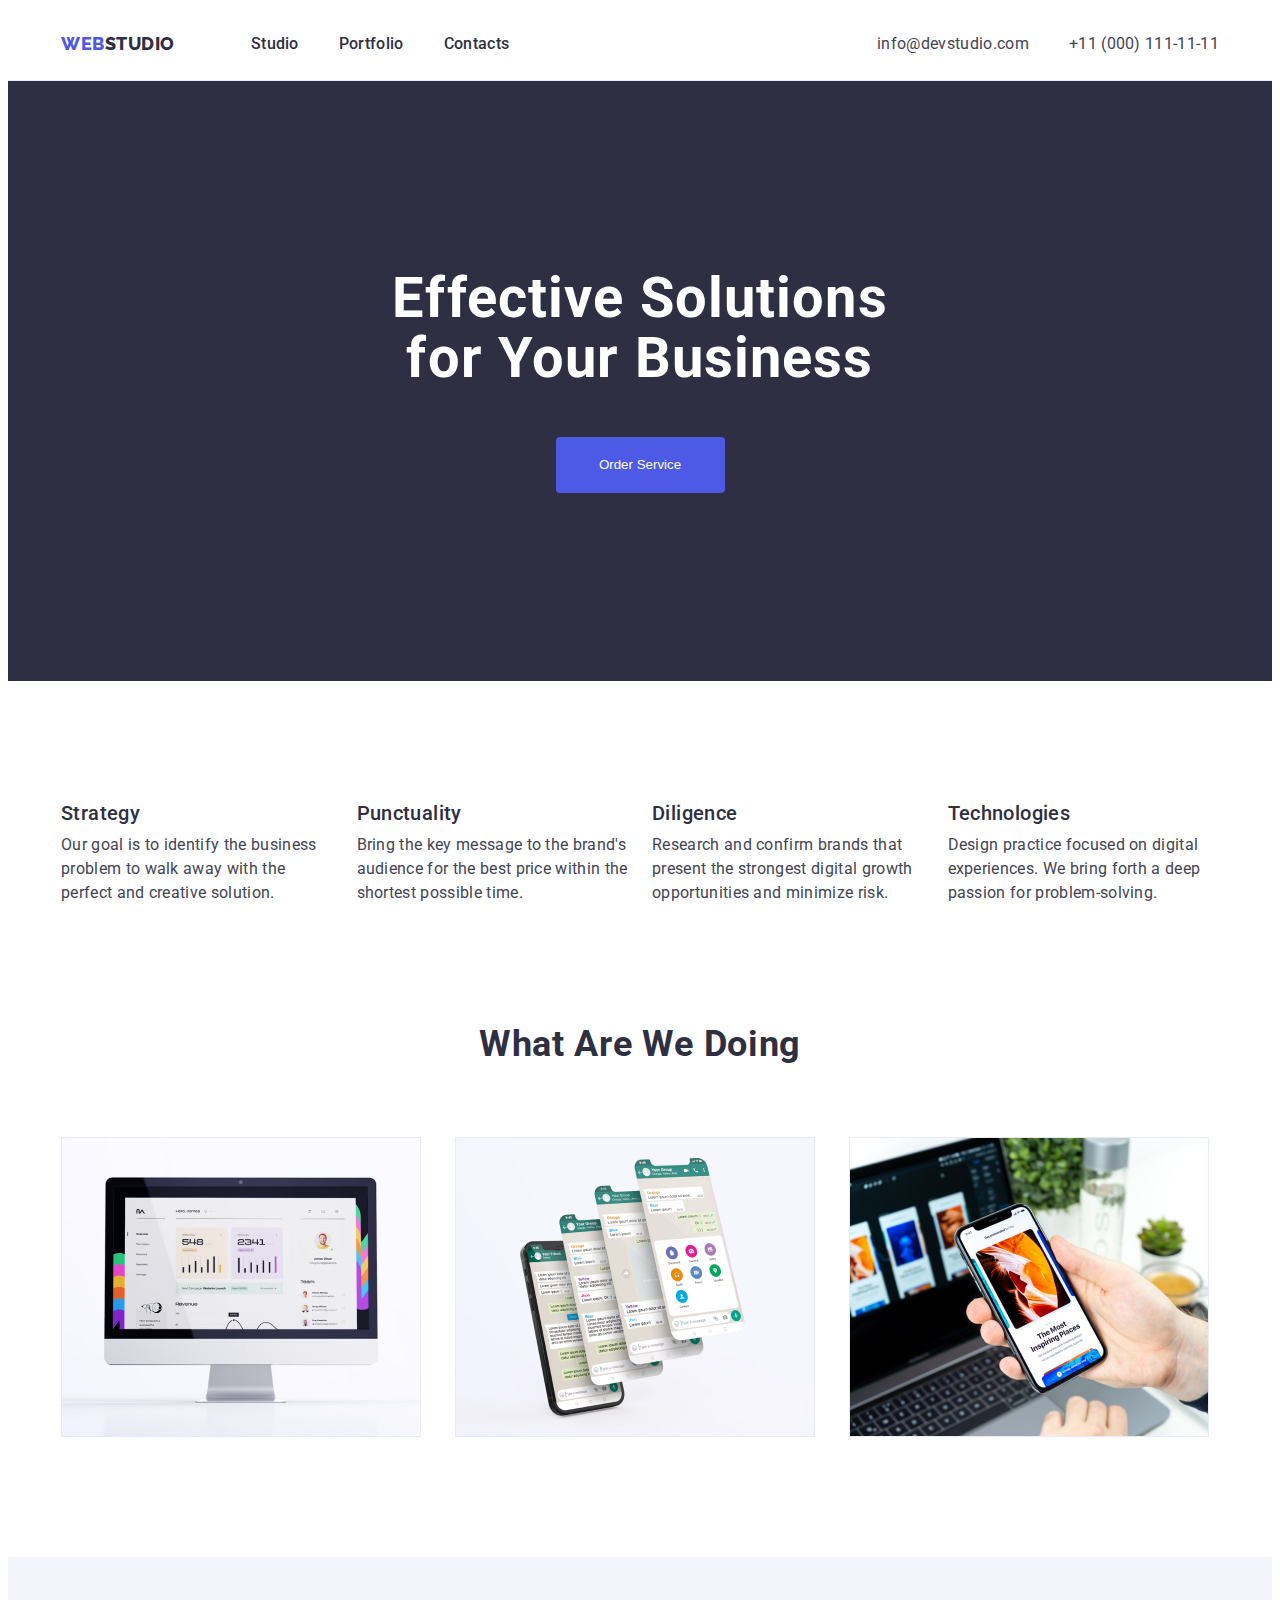
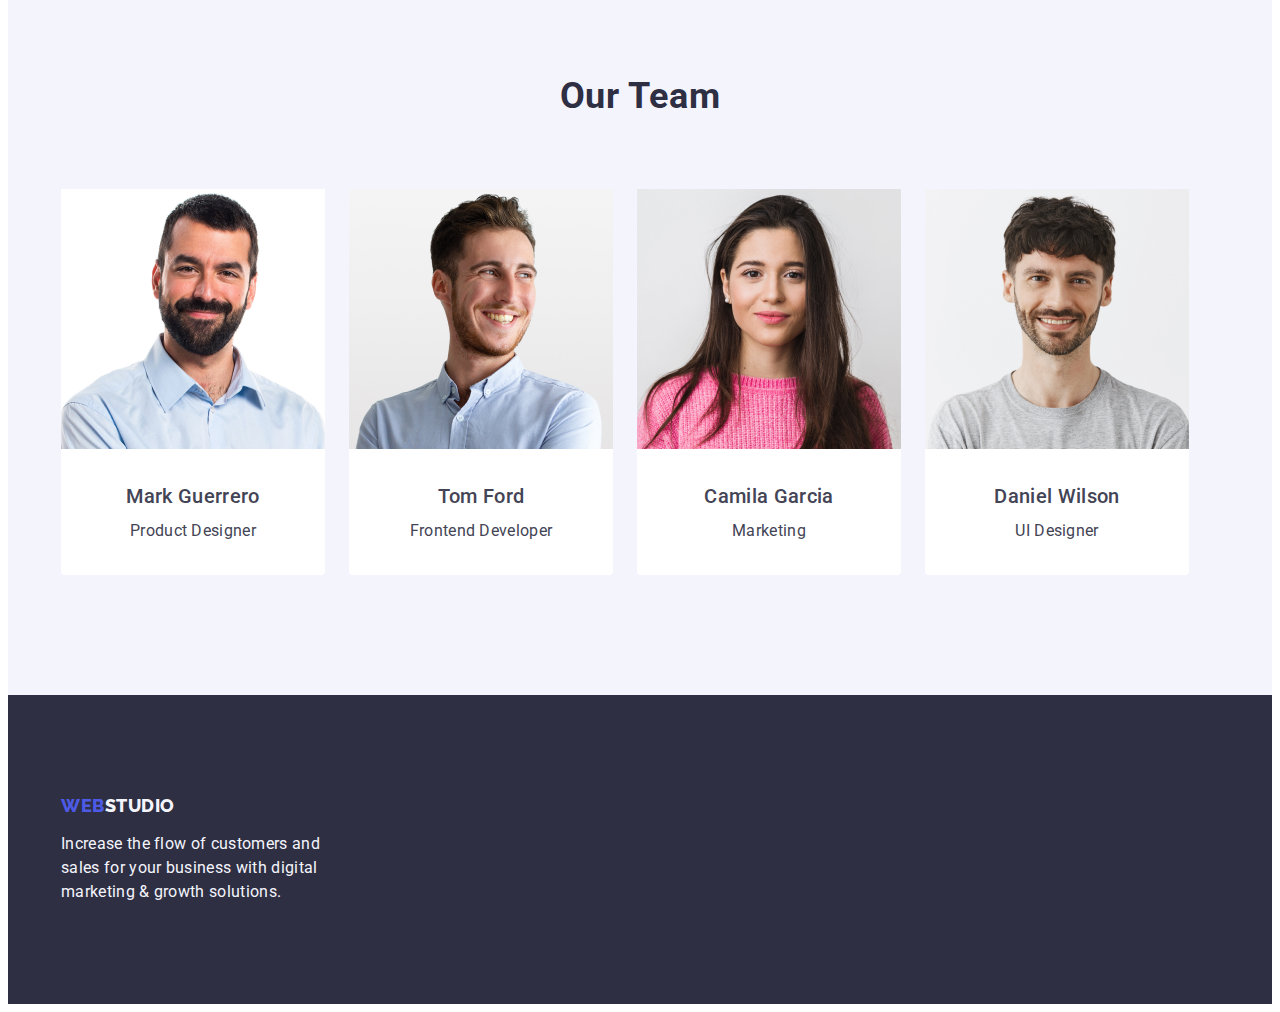
==== commit d3667c0d: "fix mistaces" ====
--- a/index.html
+++ b/index.html
@@ -22,7 +22,7 @@
       <nav class="navigate">
         <a href="./index.html" class="logo link">
           Web<span class="logo-second">Studio</span></a>
-        <ul class="menu">
+        <ul class="list menu">
           <li class="list-item">
             <a class="link link-item-header" href="./index.html">Studio</a>
           </li>
@@ -83,8 +83,7 @@
           <li class="item-section-second">
             <h3 class="header-card">Technologies</h3>
             <p class="text-card">
-              Design practice focused on digital experiences. We bring forth a
-              deep passion for problem-solving.
+              Design practice focused on digital experiences. We bring forth a deep passion for problem-solving.
             </p>
           </li>
         </ul>
@@ -114,32 +113,32 @@
       <div class="container">
         <h2 class="header-second">Our Team</h2>
         <ul class="list list-team">
-          <li class="team_card">
+          <li class="item-team-card">
             <img src="./images/img11.jpg" alt="Mark Guerrero" width="264" />
             <div class="container-employee">
-              <h3 class="header-card">Mark Guerrero</h3>
-              <p class="text-card">Product Designer</p>
+              <h3 class="header-employee">Mark Guerrero</h3>
+              <p class="text-employee">Product Designer</p>
             </div>
           </li>
-          <li class="team_card">
+          <li class="item-team-card">
             <img src="./images/img(11).jpg" alt="Tom Ford" width="264" />
             <div class="container-employee">
-              <h3 class="header-card">Tom Ford</h3>
-              <p class="text-card">Frontend Developer</p>
+              <h3 class="header-employee">Tom Ford</h3>
+              <p class="text-employee">Frontend Developer</p>
             </div>
           </li>
-          <li class="team_card">
+          <li class="item-team-card">
             <img src="./images/img(12).jpg" alt="Camila Garcia" width="264" />
             <div class="container-employee">
-              <h3 class="header-card">Camila Garcia</h3>
-              <p class="text-card">Marketing</p>
+              <h3 class="header-employee">Camila Garcia</h3>
+              <p class="text-employee">Marketing</p>
             </div>
           </li>
-          <li class="team_card">
+          <li class="item-team-card">
             <img src="./images/img(13).jpg" alt="Daniel Wilson" width="264" />
             <div class="container-employee">
-              <h3 class="header-card">Daniel Wilson</h3>
-              <p class="text-card">UI Designer</p>
+              <h3 class="header-employee">Daniel Wilson</h3>
+              <p class="text-employee">UI Designer</p>
             </div>
           </li>
         </ul>
@@ -148,9 +147,9 @@
   </main>
   <footer class="footer">
     <div class="container">
-      <a href="./index.html" class="logo link a-footer">
+      <a href="./index.html" class="logo link link-footer">
         Web<span class="logo-second">Studio</span></a>
-      <p class="p-footer">
+      <p class="text-footer">
         Increase the flow of customers and sales for your business with digital
         marketing & growth solutions.
       </p>
--- a/css/styles.css
+++ b/css/styles.css
@@ -25,24 +25,30 @@
 
 a {
   text-decoration: none;
-
 }
 
 h1 {
   font-weight: bold;
   font-size: 56px;
   line-height: 60px;
+  margin: 0;
 }
 
 h2 {
   font-weight: bold;
   font-size: 36px;
-
+  margin: 0;
 }
 
 h3 {
   font-weight: 500;
   font-size: 20px;
+  margin: 0;
+}
+
+p,
+ul {
+  margin: 0;
 }
 
 img {
@@ -53,8 +59,9 @@
   border-bottom: 1px solid #e7e9fc;
 }
 
-.header-container:first-child {
-  display: flex;
+.header-container {
+  display: flex;
+  align-items: center;
 }
 
 .container {
@@ -77,6 +84,7 @@
   color: var(--WHITE);
   cursor: pointer;
 }
+
 
 /* NAV */
 .navigate {
@@ -105,6 +113,7 @@
   list-style: none;
   display: flex;
   gap: 24px;
+  padding: 0;
 }
 
 .menu {
@@ -134,7 +143,8 @@
   font-size: 16px;
   line-height: 1.5;
   letter-spacing: 0.02em;
-  color: var(--SLATE)
+  color: var(--SLATE);
+  margin-left: auto;
 }
 
 .li-address {
@@ -154,7 +164,6 @@
 
 address a {
   color: var(--SLATE);
-  margin-right: 1rem;
 }
 
 /* Main Page - Studio */
@@ -170,6 +179,7 @@
   letter-spacing: 0.02em;
   color: var(--WHITE);
   max-width: 496px;
+  margin: 0 auto;
 }
 
 .hero-btn {
@@ -179,6 +189,7 @@
   border: none;
   border-radius: 4px;
   background-color: var(--IRIS);
+  margin: 48px auto 0;
 }
 
 /* section 2 */
@@ -205,7 +216,7 @@
   overflow: hidden;
 }
 
-.list-section-second{
+.list-section-second {
   display: flex;
   gap: 24px;
 }
@@ -217,6 +228,7 @@
 
 .text-card {
   color: var(--SLATE);
+
 }
 
 .section-second .header-card {
@@ -224,6 +236,7 @@
   letter-spacing: 0.02em;
   color: var(--NAVY-BLUE);
   margin-bottom: 8px;
+  text-align: left;
 }
 
 /* section 3 */
@@ -252,7 +265,7 @@
 
 }
 
-.team_card {
+.item-team-card {
   background-color: var(--WHITE);
   /* width: calc((100% - 72px) / 4); */
   flex-basis: calc((100%-24*3)/4);
@@ -263,12 +276,12 @@
   padding: 32px 0;
 }
 
-.header-card {
+.header-employee {
   text-align: center;
   margin-bottom: 8px;
 }
 
-.text-card {
+.text-employee {
   text-align: center;
 }
 
@@ -287,10 +300,9 @@
   justify-content: center;
   gap: 24px;
   margin-bottom: 72px;
-}
+  }
 
 .ul-filter .btn {
-  margin-right: 2rem;
   background-color: var(--CLOUD);
   border: 1px solid var(--CORNFLOWER);
   color: var(--IRIS);
@@ -362,16 +374,17 @@
 
 }
 
-.a-footer {
+.link-footer {
   display: inline-block;
   margin-bottom: 16px;
 }
 
-.p-footer {
+.text-footer {
   line-height: 1.5;
   color: var(--CLOUD);
   letter-spacing: 0.02em;
   max-width: 264px;
+
 }
 
 .logo-second {
